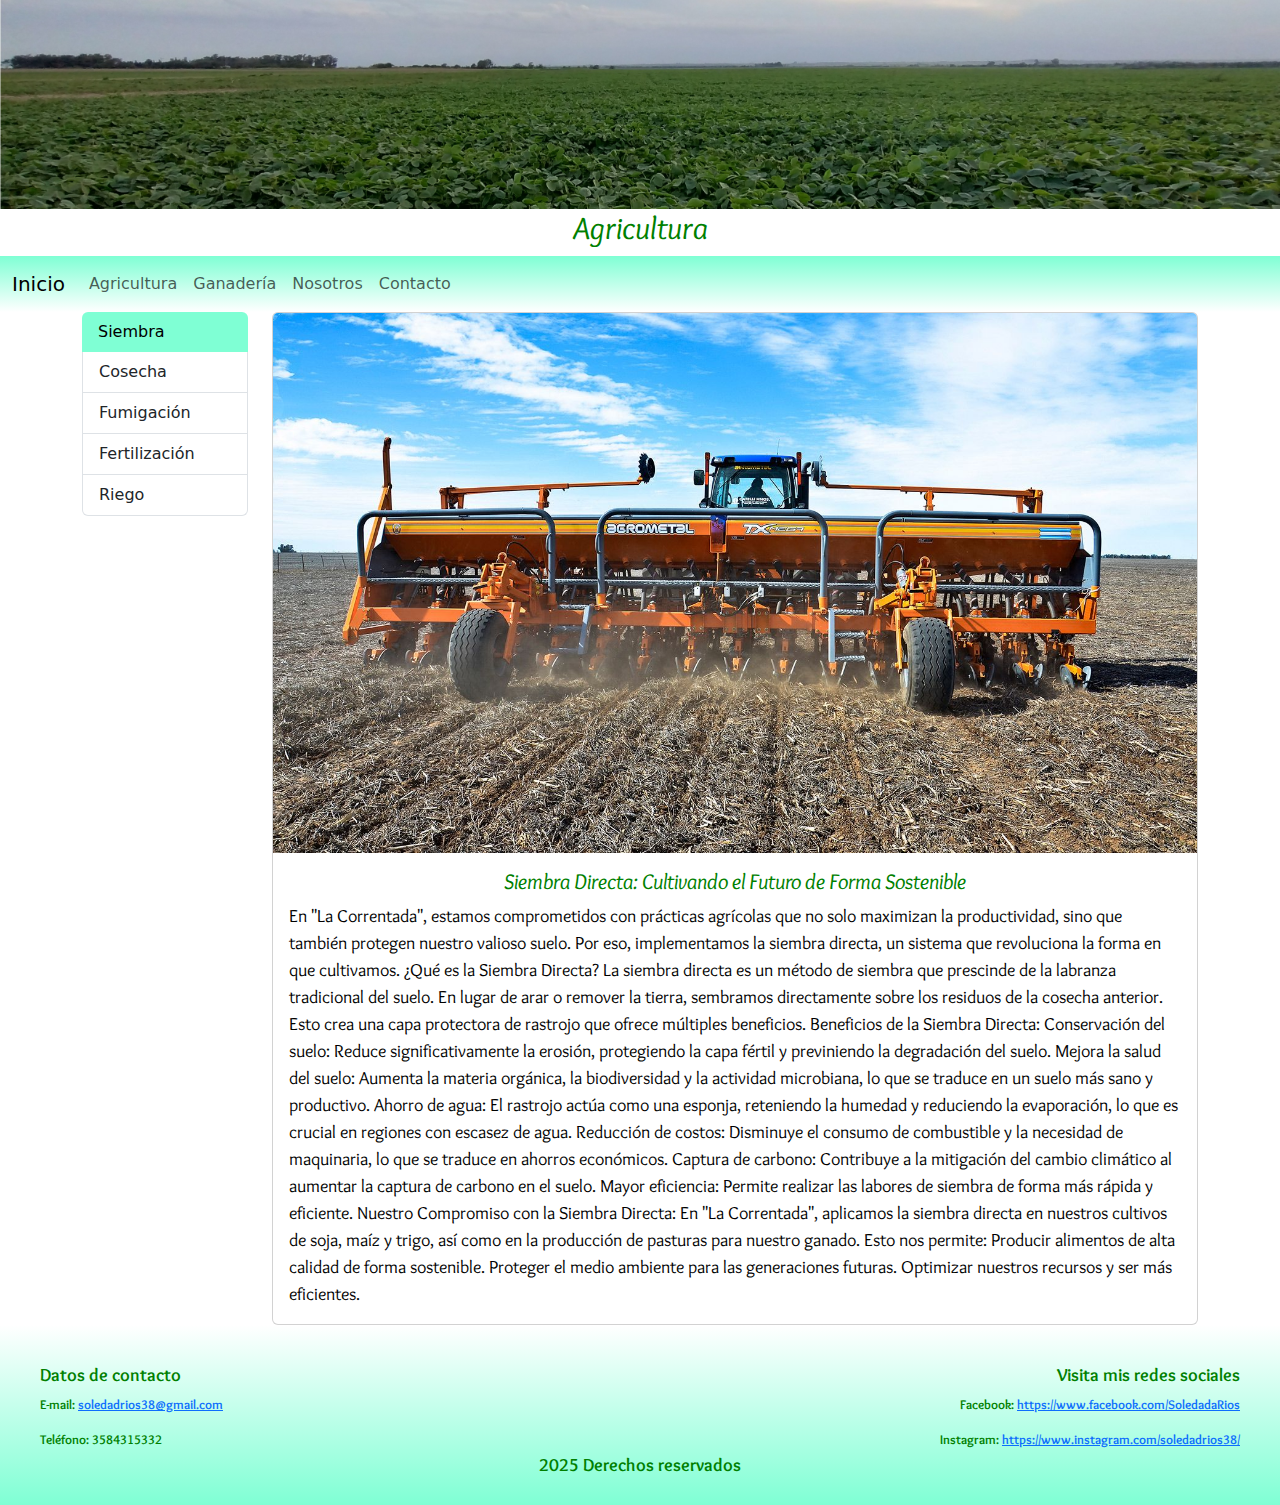
==== pages/agricultura.html @ 138edf27 "primer commit: agrego entregas 2 y 3 al proyecto para seguir trabajando sobre ellas" ====
<!DOCTYPE html>
<html lang="en">
<head>
    <meta charset="UTF-8">
    <meta name="viewport" content="width=device-width, initial-scale=1.0">
    <title>Agricultura</title>
    <link rel="stylesheet" href="../css/style.css">
    <link href="https://cdn.jsdelivr.net/npm/bootstrap@5.3.3/dist/css/bootstrap.min.css" rel="stylesheet" integrity="sha384-QWTKZyjpPEjISv5WaRU9OFeRpok6YctnYmDr5pNlyT2bRjXh0JMhjY6hW+ALEwIH" crossorigin="anonymous">
    <script src="https://cdn.jsdelivr.net/npm/bootstrap@5.3.3/dist/js/bootstrap.bundle.min.js" integrity="sha384-YvpcrYf0tY3lHB60NNkmXc5s9fDVZLESaAA55NDzOxhy9GkcIdslK1eN7N6jIeHz" crossorigin="anonymous"></script>

    <link rel="preconnect" href="https://fonts.googleapis.com">
    <link rel="preconnect" href="https://fonts.gstatic.com" crossorigin>
    <link href="https://fonts.googleapis.com/css2?family=Overlock:ital,wght@0,400;0,700;0,900;1,400;1,700;1,900&display=swap" rel="stylesheet">
    
</head>
<body>
    <header>
        <img src="../img/banner.jpg" class="img-fluid" alt="...">
        <h1>Agricultura</h1>
        
        <nav class="navbar navbar-expand-lg X' menu__principal">
          <div class="container-fluid">
            <a class="navbar-brand" href="../index.html">Inicio</a>
            <button class="navbar-toggler" type="button" data-bs-toggle="collapse" data-bs-target="#navbarNav" aria-controls="navbarNav" aria-expanded="false" aria-label="Toggle navigation">
              <span class="navbar-toggler-icon"></span>
            </button>
            <div class="collapse navbar-collapse" id="navbarNav">
              <ul class="navbar-nav">
                <li class="nav-item">
                  <a class="nav-link" href="#">Agricultura</a>
                </li>
                <li class="nav-item">
                  <a class="nav-link" href="../pages/ganaderia.html">Ganadería</a>
                </li>
                <li class="nav-item">
                  <a class="nav-link" href="../pages/nosotros.html">Nosotros</a>
                </li>
                <li class="nav-item">
                  <a class="nav-link" href="../pages/contacto.html">Contacto</a>
                </li>
                
              </ul>
            </div>
          </div>
        </nav>
    </header>

    <main>

        <div class="container">
          <div class="row">
            <div class="col-md-4 col-lg-2">
              <div class="list-group" id="list-tab" role="tablist" >

                <a class="list-group-item list-group-item-action active" id="list-siembra-list" data-bs-toggle="list" href="#list-siembra" role="tab" aria-controls="list-siembra">Siembra</a>

                <a class="list-group-item list-group-item-action" id="list-cosecha-list" data-bs-toggle="list" href="#list-cosecha" role="tab" aria-controls="list-cosecha">Cosecha</a>

                <a class="list-group-item list-group-item-action" id="list-fumigacion-list" data-bs-toggle="list" href="#list-fumigacion" role="tab" aria-controls="list-fumigacion">Fumigación</a>

                <a class="list-group-item list-group-item-action" id="list-fertilizacion-list" data-bs-toggle="list" href="#list-fertilizacion" role="tab" aria-controls="list-fertilizacion">Fertilización</a>

                <a class="list-group-item list-group-item-action" id="list-riego-list" data-bs-toggle="list" href="#list-riego" role="tab" aria-controls="list-riego">Riego</a>
              
            </div>
            </div>

            <div class="col-md-8 col-lg-10">
              <div class="tab-content" id="nav-tabContent">

                <div class="tab-pane fade show active" id="list-siembra" role="tabpanel" aria-labelledby="list-siembra-list">

                  <div class="card">
                    <div class="zoom">
                        <img src="../img/siembra.jpg" class="card-img-top imagen" alt="sembradora">
                    </div>

                    <div class="card-body">
                      
                     
                     
                      <h5 class="card-title">Siembra Directa: Cultivando el Futuro de Forma Sostenible</h5>
                      <p class="card-text">

                        En "La Correntada", estamos comprometidos con prácticas agrícolas que no solo maximizan la productividad, sino que también protegen nuestro valioso suelo. Por eso, implementamos la siembra directa, un sistema que revoluciona la forma en que cultivamos.
                        
                        ¿Qué es la Siembra Directa?
                        
                        La siembra directa es un método de siembra que prescinde de la labranza tradicional del suelo. En lugar de arar o remover la tierra, sembramos directamente sobre los residuos de la cosecha anterior. Esto crea una capa protectora de rastrojo que ofrece múltiples beneficios.
                        
                        Beneficios de la Siembra Directa:
                        
                        Conservación del suelo: Reduce significativamente la erosión, protegiendo la capa fértil y previniendo la degradación del suelo.
                        Mejora la salud del suelo: Aumenta la materia orgánica, la biodiversidad y la actividad microbiana, lo que se traduce en un suelo más sano y productivo.
                        Ahorro de agua: El rastrojo actúa como una esponja, reteniendo la humedad y reduciendo la evaporación, lo que es crucial en regiones con escasez de agua.
                        Reducción de costos: Disminuye el consumo de combustible y la necesidad de maquinaria, lo que se traduce en ahorros económicos.
                        Captura de carbono: Contribuye a la mitigación del cambio climático al aumentar la captura de carbono en el suelo.
                        Mayor eficiencia: Permite realizar las labores de siembra de forma más rápida y eficiente.
                        Nuestro Compromiso con la Siembra Directa:
                        
                        En "La Correntada", aplicamos la siembra directa en nuestros cultivos de soja, maíz y trigo, así como en la producción de pasturas para nuestro ganado. Esto nos permite:
                        
                        Producir alimentos de alta calidad de forma sostenible.
                        Proteger el medio ambiente para las generaciones futuras.
                        Optimizar nuestros recursos y ser más eficientes.</p>
                    </div>
                  </div>
                </div>

                <div class="tab-pane fade" id="list-cosecha" role="tabpanel" aria-labelledby="list-cosecha-list">
                  <div class="card">

                    <div class="zoom">
                      <img src="../img/cosecha.webp" class="card-img-top imagen" alt="cosecha">
                    </div>

                    <div class="card-body">
                      <h5 class="card-title">Cosecha Eficiente con la Tecnología John Deere</h5>
                      <p class="card-text">

                        En "La Correntada", la eficiencia y la productividad son nuestra prioridad. Por eso, confiamos en la maquinaria John Deere para llevar a cabo nuestras cosechas de soja, maíz y trigo. La tecnología de punta de John Deere nos permite maximizar el rendimiento, minimizar las pérdidas y garantizar la calidad de nuestros granos.
                        
                        Ventajas de la Maquinaria John Deere:
                        
                        Precisión y Rendimiento:
                        Las cosechadoras John Deere están equipadas con sistemas de monitoreo y control avanzados que permiten ajustar la configuración de la máquina en tiempo real, optimizando el rendimiento y reduciendo las pérdidas.
                        La tecnología de rotor y los sistemas de trilla de alta eficiencia garantizan una separación precisa del grano, minimizando el daño y maximizando la calidad.
                        Tecnología de Vanguardia:
                        Los sistemas de agricultura de precisión de John Deere, como el AutoTrac y el HarvestSmart, permiten automatizar las operaciones de cosecha, reduciendo la fatiga del operador y mejorando la precisión.
                        La conectividad JDLink nos permite monitorear el rendimiento de nuestras máquinas en tiempo real, optimizar el mantenimiento y tomar decisiones informadas.
                        Confort y Seguridad:
                        Las cabinas de las cosechadoras John Deere están diseñadas para brindar el máximo confort al operador, reduciendo la fatiga y mejorando la productividad.
                        Los sistemas de seguridad avanzados, como las cámaras de visión trasera y los sensores de proximidad, garantizan la seguridad del operador y del entorno.
                        Eficiencia y productividad:
                        Las cosechadoras John Deere son muy potentes, lo que permite recolectar grandes extensiones de terreno en poco tiempo.
                        La tecnología de ajuste automático y el sistema de trilla avanzado reducen el desperdicio de grano, lo que se traduce en mayores ganancias.   
                        Nuestro Compromiso con la Calidad:
                        
                        En "La Correntada", utilizamos maquinaria John Deere de última generación para garantizar que nuestros granos lleguen a nuestros clientes con la máxima calidad. La combinación de nuestra experiencia y la tecnología de John Deere nos permite obtener cosechas abundantes y de alta calidad.
                        
                        ¡Descubre cómo la tecnología John Deere nos permite alcanzar la máxima eficiencia en nuestras cosechas!.</p>
                    </div>
                  </div>
                </div>

                <div class="tab-pane fade" id="list-fumigacion" role="tabpanel" aria-labelledby="list-fumigacion-list">
                  <div class="card">
                    <div class="zoom">
                      <img src="../img/fumigacion.webp" class="card-img-top imagen" alt="fumigacion">
                    </div>
                    <div class="card-body">
                      <h5 class="card-title">Pulverización Terrestre: Protección Precisa para Nuestras Cosechas</h5>
                      <p class="card-text">

                        En "La Correntada", entendemos la importancia de proteger nuestros cultivos de plagas y enfermedades para garantizar cosechas abundantes y de alta calidad. Por eso, utilizamos la pulverización terrestre, un método preciso y eficiente para aplicar fitosanitarios de manera controlada.
                        
                        ¿Qué es la Pulverización Terrestre?
                        
                        La pulverización terrestre consiste en la aplicación de fitosanitarios líquidos a través de pulverizadoras montadas en tractores o vehículos especializados. Este método permite una aplicación precisa y uniforme, minimizando el desperdicio y maximizando la eficacia de los productos utilizados.
                        
                        Ventajas de la Pulverización Terrestre:
                        
                        Precisión: Permite una aplicación localizada y controlada, dirigiendo los fitosanitarios exactamente donde se necesitan.
                        Eficiencia: Minimiza el desperdicio de productos y reduce el impacto ambiental.
                        Flexibilidad: Se adapta a diferentes tipos de cultivos y terrenos.
                        Control: Permite ajustar la dosis y el tamaño de las gotas según las necesidades específicas de cada cultivo.
                        Nuestras Prácticas de Pulverización Responsable:
                        
                        En "La Correntada", nos comprometemos con prácticas de pulverización responsables que protegen tanto nuestros cultivos como el medio ambiente:
                        
                        Tecnología de punta: Utilizamos pulverizadoras de última generación equipadas con sistemas de control y monitoreo precisos.
                        Buenas prácticas agrícolas: Seguimos estrictamente las recomendaciones de los fabricantes de fitosanitarios y las normativas vigentes.
                        Capacitación: Nuestro personal está altamente capacitado en el manejo seguro y eficiente de fitosanitarios.
                        Monitoreo: Realizamos un monitoreo constante de nuestras aplicaciones para garantizar su eficacia y minimizar el impacto ambiental.
                        Nuestro Compromiso con la Sostenibilidad:
                        
                        En "La Correntada", la sostenibilidad es una prioridad. Buscamos minimizar el uso de fitosanitarios y promover prácticas agrícolas que protejan la salud del suelo, el agua y la biodiversidad.
                        
                        ¡Descubre cómo nuestra pulverización terrestre garantiza cosechas sanas y abundantes!</p>
                    </div>
                  </div>
                </div>

                <div class="tab-pane fade" id="list-fertilizacion" role="tabpanel" aria-labelledby="list-fertilizacion-list">
                  <div class="card">

                    <div class="zoom">
                      <img src="../img/fertilizar.jpg" class="card-img-top imagen" alt="fertlizador">
                    </div>

                    <div class="card-body">
                      <h5 class="card-title">Fertilización Óptima: Nutriendo Nuestras Cosechas para Máximo Rendimiento</h5>
                      <p class="card-text">

                        En "La Correntada", sabemos que la nutrición adecuada es clave para obtener cosechas abundantes y de alta calidad. Por eso, implementamos diversas estrategias de fertilización, adaptadas a las necesidades específicas de nuestros cultivos de soja, maíz y trigo, así como a nuestras pasturas para ganado.
                        
                        Métodos de Fertilización que Utilizamos:
                        
                        Fertilización Foliar:
                        Consiste en la aplicación de nutrientes directamente sobre las hojas de las plantas, permitiendo una absorción rápida y eficiente.
                        Es ideal para corregir deficiencias nutricionales específicas o para complementar la fertilización edáfica en momentos críticos del desarrollo del cultivo.
                        Permite una gran precisión en la aplicación de los nutrientes, minimizando el desperdicio.
                        Fertirrigación:
                        Es la aplicación de fertilizantes disueltos en el agua de riego, lo que permite una distribución uniforme de los nutrientes en todo el campo.
                        Es un método muy eficiente, ya que los nutrientes llegan directamente a las raíces de las plantas, donde son absorbidos con mayor facilidad.
                        Permite ajustar la dosis de fertilizantes según las necesidades del cultivo en cada etapa de su desarrollo.
                        Fertilización por Dispersión en el Suelo:
                        Consiste en la aplicación de fertilizantes granulados o líquidos directamente sobre la superficie del suelo.
                        Es un método tradicional y muy utilizado, especialmente para la aplicación de fertilizantes de base antes de la siembra.
                        Permite incorporar grandes cantidades de nutrientes al suelo de forma rápida y eficiente.
                        Nuestro Compromiso con la Nutrición Equilibrada:
                        
                        En "La Correntada", nos aseguramos de que nuestros cultivos reciban los nutrientes necesarios en las cantidades adecuadas y en el momento oportuno. Para ello:
                        
                        Realizamos análisis de suelo periódicos para determinar las necesidades nutricionales de cada cultivo.
                        Utilizamos fertilizantes de alta calidad, seleccionados cuidadosamente para garantizar su eficacia y minimizar el impacto ambiental.
                        Aplicamos las mejores prácticas agrícolas para maximizar la eficiencia de la fertilización y reducir las pérdidas de nutrientes.
                        Realizamos un monitoreo constante del estado nutricional de nuestros cultivos, para garantizar que estos, se encuentren en óptimas condiciones.
                        Beneficios de una Fertilización Óptima:
                        
                        Mayor rendimiento de los cultivos.
                        Mejora de la calidad de los granos y las pasturas.
                        Mayor resistencia de las plantas a plagas y enfermedades.
                        Uso eficiente de los recursos y menor impacto ambiental.
                        ¡Descubre cómo nuestra fertilización óptima nos permite obtener cosechas abundantes y de alta calidad!.</p>
                    </div>
                  </div>
                </div>

                <div class="tab-pane fade" id="list-riego" role="tabpanel" aria-labelledby="list-riego-list">
                  <div class="card">

                    <div class="zoom">
                      <img src="../img/riego.jpeg" class="card-img-top imagen" alt="riego">
                    </div>

                    <div class="card-body">
                      <h5 class="card-title">Riego Subterráneo: Eficiencia y Sostenibilidad Bajo la Superficie</h5>
                      <p class="card-text">

                        En "La Correntada", buscamos constantemente innovar y adoptar tecnologías que optimicen el uso del agua y maximicen la productividad. El riego subterráneo es una de esas soluciones, ofreciendo una alternativa eficiente y sostenible para la nutrición hídrica de nuestros cultivos.
                        
                        ¿Qué es el Riego Subterráneo?
                        
                        El riego subterráneo consiste en la aplicación de agua directamente en la zona radicular de las plantas, a través de tuberías enterradas a una profundidad determinada. Esto permite una distribución precisa del agua, minimizando las pérdidas por evaporación y escorrentía.
                        
                        Ventajas del Riego Subterráneo:
                        
                        Máxima eficiencia en el uso del agua: Reduce significativamente las pérdidas por evaporación, ya que el agua se aplica directamente en la zona radicular.
                        Menor incidencia de enfermedades: Al mantener la superficie del suelo seca, se reduce la proliferación de hongos y otras enfermedades que prosperan en ambientes húmedos.
                        Mayor precisión en la aplicación de nutrientes: Permite la fertirrigación de manera más eficiente, aplicando los nutrientes directamente a las raíces de las plantas.
                        Menor crecimiento de malezas: Al mantener la superficie del suelo seca, se reduce la germinación de malezas.
                        Adaptabilidad a diferentes cultivos y terrenos: Se puede implementar en una amplia variedad de cultivos y terrenos, incluyendo aquellos con pendientes o irregularidades.
                        Mayor vida útil del sistema: Al estar enterradas, las tuberías están protegidas de los daños causados por la maquinaria agrícola y las condiciones climáticas.
                        Nuestras Prácticas de Riego Subterráneo Responsable:
                        
                        En "La Correntada", nos comprometemos con prácticas de riego subterráneo responsables que protegen nuestros recursos hídricos y garantizan la sostenibilidad de nuestras operaciones:
                        
                        Diseño personalizado: Diseñamos sistemas de riego subterráneo adaptados a las necesidades específicas de cada cultivo y terreno.
                        Tecnología de punta: Utilizamos tuberías y emisores de alta calidad, equipados con sistemas de control y monitoreo que optimizan el uso del agua.
                        Mantenimiento preventivo: Realizamos un mantenimiento preventivo regular de nuestros sistemas de riego para garantizar su eficiencia y prevenir fugas o desperdicios.
                        Monitoreo constante: Realizamos un monitoreo constante de la humedad del suelo y las necesidades de los cultivos para ajustar el riego según sea necesario.
                        Nuestro Compromiso con la Sostenibilidad:
                        
                        En "La Correntada", la sostenibilidad es una prioridad. Buscamos minimizar el consumo de agua y promover prácticas agrícolas que protejan nuestros recursos naturales.
                        
                        ¡Descubre cómo nuestro riego subterráneo garantiza cosechas abundantes y de alta calidad, conservando nuestros recursos hídricos!</p>
                    </div>
                  </div>
                </div>

              </div>
            </div>
          </div>
        </div>

    </main>

    <footer>
      <div class="contenedor">
        <div class="contacto">
          <h4>Datos de contacto</h4>
          <p >E-mail: <a href="mailto:soledadrios38@gmail.com">soledadrios38@gmail.com</a></p>
          <p>Teléfono: 3584315332</p>
        </div>

        <div class="redes">
          <h4>Visita mis redes sociales</h4>
          <p>Facebook: <a href="https://www.facebook.com/SoledadaRios">https://www.facebook.com/SoledadaRios</a></p>
          <p>Instagram: <a href="https://www.instagram.com/soledadrios38/">https://www.instagram.com/soledadrios38/</a></p>
        </div>

        <div class="derecho">
            <h5>2025 Derechos reservados</h5>
        </div>
      </div>
      </footer>
  
  
</body>
</html>
---- css/style.css ----
/*@use './styles/_variables';
@use './styles/_font';*/
footer {
  padding: 20px;
  background-image: linear-gradient(to top, aquamarine, white);
}
footer .contacto p {
  font-family: "Overlock", serif;
  font-weight: 700;
  font-style: normal;
  color: green;
  text-align: left;
  font-size: small;
}
footer .contacto h4 {
  font-family: "Overlock", serif;
  font-weight: 700;
  font-style: normal;
  color: green;
  text-align: left;
  font-size: large;
}
footer .redes p {
  font-family: "Overlock", serif;
  font-weight: 700;
  font-style: normal;
  color: green;
  text-align: rigth;
  font-size: small;
}
footer .redes h4 {
  font-family: "Overlock", serif;
  font-weight: 700;
  font-style: normal;
  color: green;
  text-align: rigth;
  font-size: large;
}
footer h5 {
  font-family: "Overlock", serif;
  font-weight: 700;
  font-style: normal;
  color: green;
  text-align: center;
  font-size: large;
}
@media (min-width: 750px) {
  footer .contenedor {
    display: grid;
    grid-template-columns: 1fr 1fr;
    grid-template-rows: 100px auto;
    grid-template-areas: "contacto redes" "derecho derecho";
    column-gap: 20px;
    row-gap: 10px;
  }
  footer .contacto {
    grid-area: contacto;
    text-align: left;
    margin: 20px;
  }
  footer .redes {
    grid-area: redes;
    text-align: right;
    margin: 20px;
  }
  footer .derecho {
    grid-area: derecho;
    text-align: center;
  }
}

header h1 {
  font-family: "Overlock", serif;
  font-weight: 1200;
  font-style: italic;
  color: green;
  text-align: center;
  font-size: xx-large;
}
header .menu__principal {
  background-image: linear-gradient(to bottom, aquamarine, white);
}

main .p__principal {
  font-family: "Overlock", serif;
  font-weight: 1200;
  font-style: italic;
  color: green;
  text-align: left;
  font-size: 20px;
  padding: 20px;
}
@media (min-width: 1200px) {
  main .p__principal {
    font-family: "Overlock", serif;
    font-weight: 1200;
    font-style: italic;
    color: green;
    text-align: left;
    font-size: 22px;
    padding: 20px;
  }
}
@media (min-width: 1400px) {
  main .p__principal {
    font-family: "Overlock", serif;
    font-weight: 1200;
    font-style: italic;
    color: green;
    text-align: left;
    font-size: 24px;
    padding: 20px;
  }
}
main .zoom {
  overflow: hidden;
}
main .zoom .imagen {
  transition: 0.35;
}
main .zoom .imagen:hover {
  transform: scale(2);
}
main .list-group .active {
  background-color: aquamarine;
  color: black;
  border: green;
}
main .card-title {
  font-family: "Overlock", serif;
  font-weight: 1200;
  font-style: italic;
  color: green;
  text-align: center;
  font-size: 22px;
}
main .card-text {
  font-family: "Overlock", serif;
  font-weight: 1200;
  font-style: normal;
  color: black;
  text-align: left;
  font-size: 18px;
}
main h3 {
  font-family: "Overlock", serif;
  font-weight: 1400;
  font-style: italic;
  color: green;
  text-align: center;
  font-size: 24px;
  padding: 20px;
}
main p {
  font-family: "Overlock", serif;
  font-weight: 1200;
  font-style: italic;
  color: black;
  text-align: left;
  font-size: 18px;
}

.container-anima {
  padding: 30px;
  align-items: center;
}
.container-anima #hermanos {
  position: absolute;
  transition: 0.5s;
}

#hermanos:hover {
  opacity: 0;
}

/*
header{
    h1{
        @include font.font-format(variables.$fonts-primary, 1200, italic, variables.$primary-color, center, xx-large);
     }
    .menu__principal{
        background-image: linear-gradient(to bottom, variables.$secondary-color, white);
    }


}

main{

    .p__principal{
        @include font.font-format(variables.$fonts-primary, 1200, italic, variables.$primary-color, left,20px);
        padding: 20px;
        @media (min-width: 1200px){

            @include font.font-format(variables.$fonts-primary, 1200, italic, variables.$primary-color, left,22px);
            padding: 20px;

            }
            @media (min-width: 1400px){

                @include font.font-format(variables.$fonts-primary, 1200, italic, variables.$primary-color, left,24px);
                padding: 20px;

                }
        }


    .zoom{
        overflow:hidden;
        .imagen{
            transition:0.35;
        }
        .imagen:hover{
            transform:scale(2);
        }
    }

.list-group {
    .active{
    background-color: variables.$secondary-color;
    color: black;
    border:variables.$primary-color;
}
}
.card-title{
    @include font.font-format(variables.$fonts-primary, 1200, italic, variables.$primary-color, center,22px);

}
.card-text{
    @include font.font-format(variables.$fonts-primary, 1200, normal, black, left,18px);
}

h3{
    @include font.font-format(variables.$fonts-primary, 1400, italic, variables.$primary-color, center,24px);
    padding: 20px;
}

p{ @include font.font-format(variables.$fonts-primary, 1200, italic, black, left,18px);}
}



.container-anima{ 
    padding:30px;
    align-items: center;
    #hermanos {
    position: absolute;
    transition: 0.5s;
}
}
 #hermanos:hover{
    opacity:0;
 }



footer{
    padding: 20px;
   .contacto {
        p{
            @include font.font-format(variables.$fonts-primary, 700, normal, variables.$primary-color, left,small);
        }
        h4{
            @include font.font-format(variables.$fonts-primary, 700, normal, variables.$primary-color, left,large);
        }
    }

    .redes {
        p{
            @include font.font-format(variables.$fonts-primary, 700, normal, variables.$primary-color, rigth,small);
        }
        h4{
            @include font.font-format(variables.$fonts-primary, 700, normal, variables.$primary-color, rigth,large);
        }

    }

   h5{
     @include font.font-format(variables.$fonts-primary, 700, normal, variables.$primary-color, center,large);
    }


    background-image: linear-gradient(to top, variables.$secondary-color, white);

    @media (min-width: 750px){
        .contenedor{

            display: grid;
            grid-template-columns: 1fr 1fr;
            grid-template-rows: 100px auto;
            grid-template-areas:
                "contacto redes"
                "derecho derecho";
            column-gap: 20px;
            row-gap: 10px;
        }

        .contacto {
            grid-area: contacto;
           text-align: left;
            margin: 20px

        }

        .redes {
            grid-area: redes;
            text-align: right;
            margin:20px;
        }

        .derecho {
            grid-area: derecho;
            text-align: center;
        }

        }
}

*/

/*# sourceMappingURL=style.css.map */
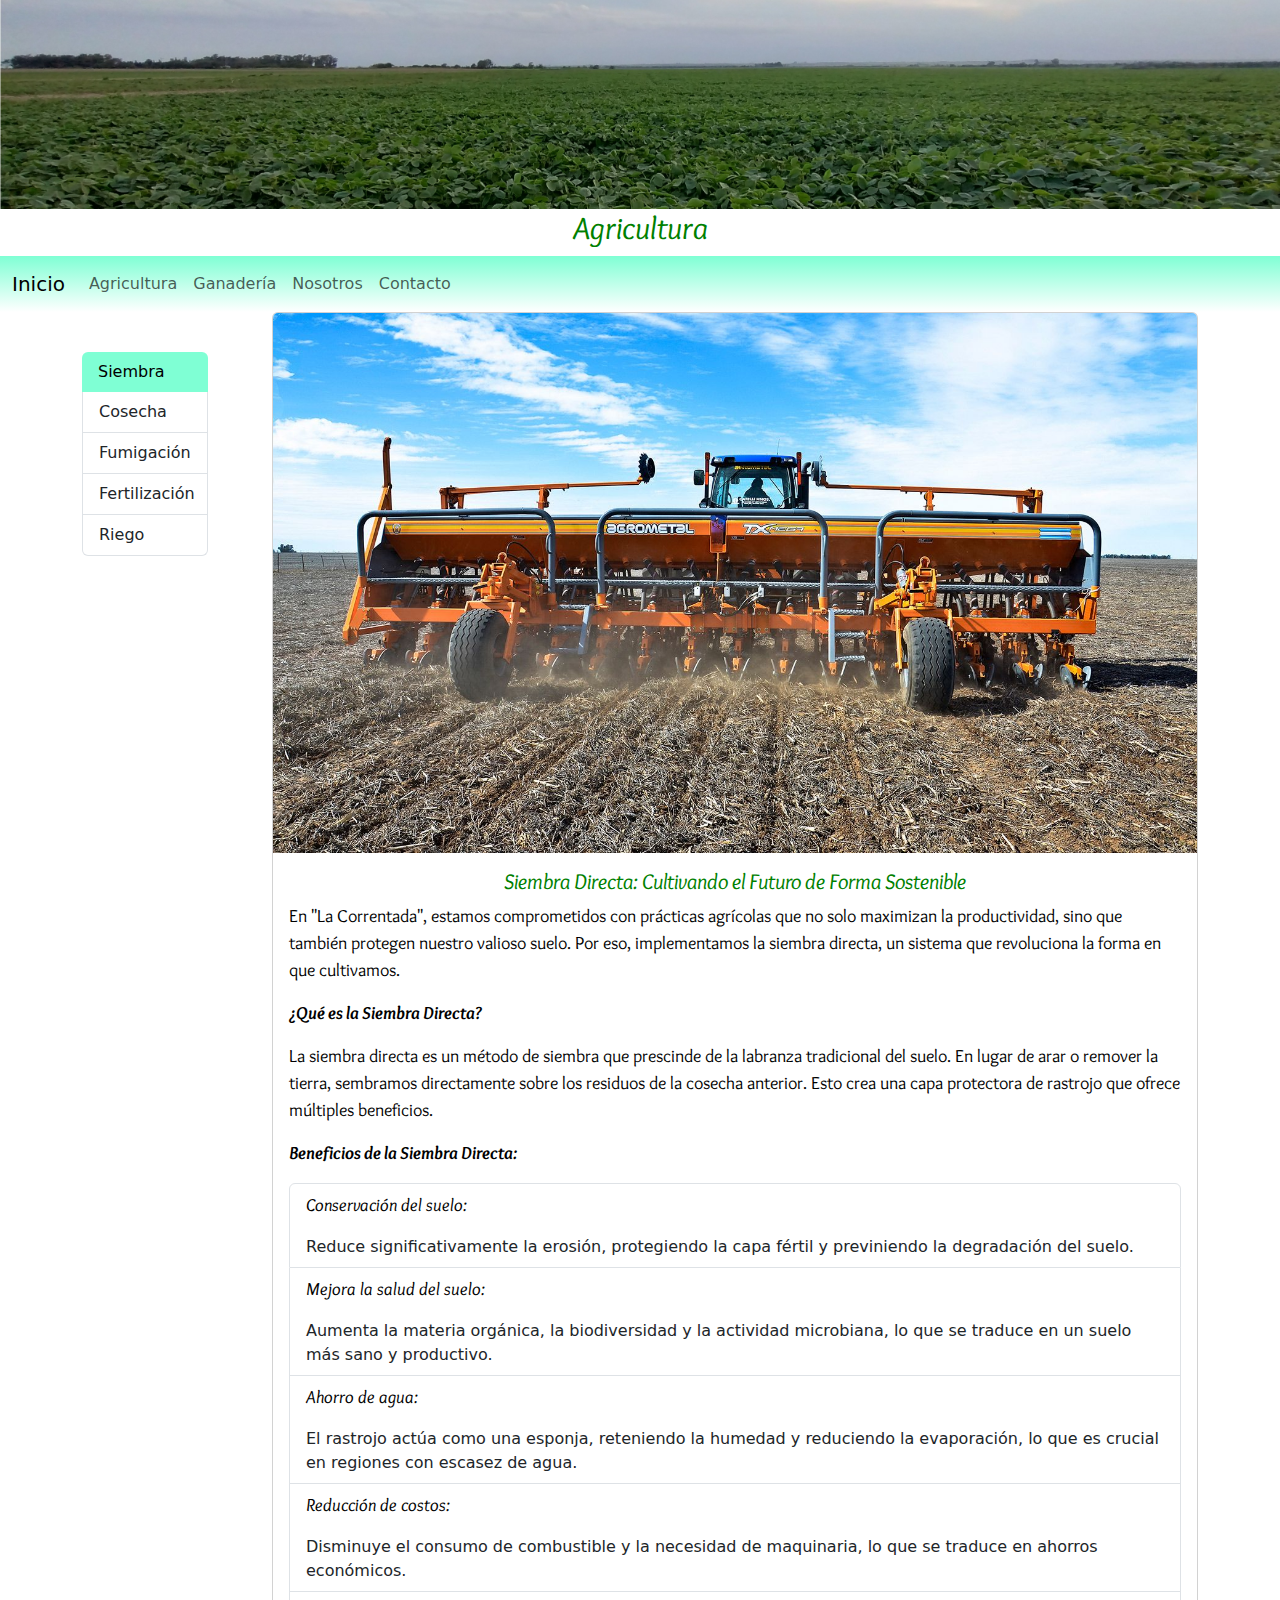
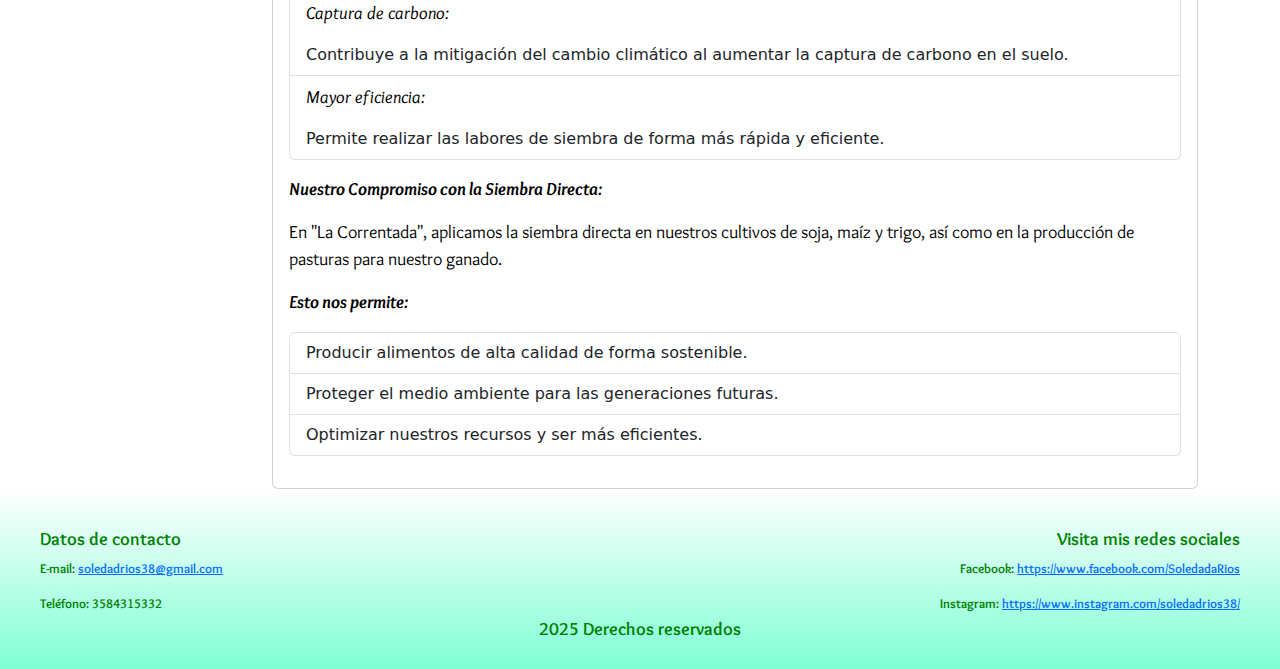
==== commit 3a3bd1bd: "segundo commit: se dieron formatos a los textos de la seccion de agricultura y se acomodo la lista" ====
--- a/pages/agricultura.html
+++ b/pages/agricultura.html
@@ -49,8 +49,8 @@
 
         <div class="container">
           <div class="row">
-            <div class="col-md-4 col-lg-2">
-              <div class="list-group" id="list-tab" role="tablist" >
+            <div class="col-md-4  col-xl-2">
+              <div class="list-group lista" id="list-tab" role="tablist" >
 
                 <a class="list-group-item list-group-item-action active" id="list-siembra-list" data-bs-toggle="list" href="#list-siembra" role="tab" aria-controls="list-siembra">Siembra</a>
 
@@ -65,7 +65,7 @@
             </div>
             </div>
 
-            <div class="col-md-8 col-lg-10">
+            <div class="col-md-8 col-xl-10 contenido">
               <div class="tab-content" id="nav-tabContent">
 
                 <div class="tab-pane fade show active" id="list-siembra" role="tabpanel" aria-labelledby="list-siembra-list">
@@ -82,27 +82,42 @@
                       <h5 class="card-title">Siembra Directa: Cultivando el Futuro de Forma Sostenible</h5>
                       <p class="card-text">
 
-                        En "La Correntada", estamos comprometidos con prácticas agrícolas que no solo maximizan la productividad, sino que también protegen nuestro valioso suelo. Por eso, implementamos la siembra directa, un sistema que revoluciona la forma en que cultivamos.
-                        
-                        ¿Qué es la Siembra Directa?
-                        
-                        La siembra directa es un método de siembra que prescinde de la labranza tradicional del suelo. En lugar de arar o remover la tierra, sembramos directamente sobre los residuos de la cosecha anterior. Esto crea una capa protectora de rastrojo que ofrece múltiples beneficios.
-                        
-                        Beneficios de la Siembra Directa:
-                        
-                        Conservación del suelo: Reduce significativamente la erosión, protegiendo la capa fértil y previniendo la degradación del suelo.
-                        Mejora la salud del suelo: Aumenta la materia orgánica, la biodiversidad y la actividad microbiana, lo que se traduce en un suelo más sano y productivo.
-                        Ahorro de agua: El rastrojo actúa como una esponja, reteniendo la humedad y reduciendo la evaporación, lo que es crucial en regiones con escasez de agua.
-                        Reducción de costos: Disminuye el consumo de combustible y la necesidad de maquinaria, lo que se traduce en ahorros económicos.
-                        Captura de carbono: Contribuye a la mitigación del cambio climático al aumentar la captura de carbono en el suelo.
-                        Mayor eficiencia: Permite realizar las labores de siembra de forma más rápida y eficiente.
-                        Nuestro Compromiso con la Siembra Directa:
-                        
-                        En "La Correntada", aplicamos la siembra directa en nuestros cultivos de soja, maíz y trigo, así como en la producción de pasturas para nuestro ganado. Esto nos permite:
-                        
-                        Producir alimentos de alta calidad de forma sostenible.
-                        Proteger el medio ambiente para las generaciones futuras.
-                        Optimizar nuestros recursos y ser más eficientes.</p>
+                        En "La Correntada", estamos comprometidos con prácticas agrícolas que no solo maximizan la productividad, sino que también protegen nuestro valioso suelo. Por eso, implementamos la siembra directa, un sistema que revoluciona la forma en que cultivamos.</p>
+                      <p class="fw-bold">  
+                        ¿Qué es la Siembra Directa?</p>
+
+                        <p class="card-text">La siembra directa es un método de siembra que prescinde de la labranza tradicional del suelo. En lugar de arar o remover la tierra, sembramos directamente sobre los residuos de la cosecha anterior. Esto crea una capa protectora de rastrojo que ofrece múltiples beneficios.</p>
+                        
+                        <p class="fw-bold">Beneficios de la Siembra Directa:</p>
+                        
+                        <p class="card-text">
+                          <ul class="list-group">
+                            <li class="list-group-item"><p class="fst-italic">Conservación del suelo:</p> Reduce significativamente la erosión, protegiendo la capa fértil y previniendo la degradación del suelo.</li>
+                            <li class="list-group-item"><p class="fst-italic"> Mejora la salud del suelo:</p> Aumenta la materia orgánica, la biodiversidad y la actividad microbiana, lo que se traduce en un suelo más sano y productivo.</li>
+                            <li class="list-group-item"><p class="fst-italic">Ahorro de agua:</p>El rastrojo actúa como una esponja, reteniendo la humedad y reduciendo la evaporación, lo que es crucial en regiones con escasez de agua.</li>
+                            <li class="list-group-item"><p class="fst-italic">Reducción de costos:</p> Disminuye el consumo de combustible y la necesidad de maquinaria, lo que se traduce en ahorros económicos.</li>
+                            <li class="list-group-item"><p class="fst-italic">Captura de carbono:</p> Contribuye a la mitigación del cambio climático al aumentar la captura de carbono en el suelo.</li>
+                            <li class="list-group-item"><p class="fst-italic">Mayor eficiencia:</p>  Permite realizar las labores de siembra de forma más rápida y eficiente.</li>
+                          </ul>
+                        </p>
+
+                        <p class="fw-bold">
+                          Nuestro Compromiso con la Siembra Directa:
+                        </p>
+
+                        <p class="card-text">En "La Correntada", aplicamos la siembra directa en nuestros cultivos de soja, maíz y trigo, así como en la producción de pasturas para nuestro ganado.</p>
+                          
+                        <p class="fw-bold">
+                          Esto nos permite:
+                        </p>
+                        
+                        <p class="card-text">
+                          <ul class="list-group">
+                            <li class="list-group-item">Producir alimentos de alta calidad de forma sostenible.</li>
+                            <li class="list-group-item">Proteger el medio ambiente para las generaciones futuras.</li>
+                            <li class="list-group-item">Optimizar nuestros recursos y ser más eficientes.</li>
+                          </ul>
+                        </p>
                     </div>
                   </div>
                 </div>
@@ -119,26 +134,47 @@
                       <p class="card-text">
 
                         En "La Correntada", la eficiencia y la productividad son nuestra prioridad. Por eso, confiamos en la maquinaria John Deere para llevar a cabo nuestras cosechas de soja, maíz y trigo. La tecnología de punta de John Deere nos permite maximizar el rendimiento, minimizar las pérdidas y garantizar la calidad de nuestros granos.
-                        
-                        Ventajas de la Maquinaria John Deere:
-                        
-                        Precisión y Rendimiento:
-                        Las cosechadoras John Deere están equipadas con sistemas de monitoreo y control avanzados que permiten ajustar la configuración de la máquina en tiempo real, optimizando el rendimiento y reduciendo las pérdidas.
-                        La tecnología de rotor y los sistemas de trilla de alta eficiencia garantizan una separación precisa del grano, minimizando el daño y maximizando la calidad.
-                        Tecnología de Vanguardia:
-                        Los sistemas de agricultura de precisión de John Deere, como el AutoTrac y el HarvestSmart, permiten automatizar las operaciones de cosecha, reduciendo la fatiga del operador y mejorando la precisión.
-                        La conectividad JDLink nos permite monitorear el rendimiento de nuestras máquinas en tiempo real, optimizar el mantenimiento y tomar decisiones informadas.
-                        Confort y Seguridad:
-                        Las cabinas de las cosechadoras John Deere están diseñadas para brindar el máximo confort al operador, reduciendo la fatiga y mejorando la productividad.
-                        Los sistemas de seguridad avanzados, como las cámaras de visión trasera y los sensores de proximidad, garantizan la seguridad del operador y del entorno.
-                        Eficiencia y productividad:
-                        Las cosechadoras John Deere son muy potentes, lo que permite recolectar grandes extensiones de terreno en poco tiempo.
-                        La tecnología de ajuste automático y el sistema de trilla avanzado reducen el desperdicio de grano, lo que se traduce en mayores ganancias.   
-                        Nuestro Compromiso con la Calidad:
-                        
-                        En "La Correntada", utilizamos maquinaria John Deere de última generación para garantizar que nuestros granos lleguen a nuestros clientes con la máxima calidad. La combinación de nuestra experiencia y la tecnología de John Deere nos permite obtener cosechas abundantes y de alta calidad.
-                        
-                        ¡Descubre cómo la tecnología John Deere nos permite alcanzar la máxima eficiencia en nuestras cosechas!.</p>
+                      </p>
+
+                      <p class="fw-bold"> Ventajas de la Maquinaria John Deere:</p>
+
+                        <ul class="list-group">
+                          <li class="list-group-item"><p class="fw-bold">Precisión y Rendimiento:</p>
+
+                            <p class="card-text"> Las cosechadoras John Deere están equipadas con sistemas de monitoreo y control avanzados que permiten ajustar la configuración de la máquina en tiempo real, optimizando el rendimiento y reduciendo las pérdidas.
+                            La tecnología de rotor y los sistemas de trilla de alta eficiencia garantizan una separación precisa del grano, minimizando el daño y maximizando la calidad.
+                            </p>
+                          </li>
+
+                          <li class="list-group-item"><p class="fw-bold">Tecnología de Vanguardia:</p>
+
+                              <p class="card-text">Los sistemas de agricultura de precisión de John Deere, como el AutoTrac y el HarvestSmart, permiten automatizar las operaciones de cosecha, reduciendo la fatiga del operador y mejorando la precisión.
+                              La conectividad JDLink nos permite monitorear el rendimiento de nuestras máquinas en tiempo real, optimizar el mantenimiento y tomar decisiones informadas.
+                              </p>
+                          </li>
+
+                          <li class="list-group-item"><p class="fw-bold"> Confort y Seguridad:</p>
+
+                              <p class="card-text">Las cabinas de las cosechadoras John Deere están diseñadas para brindar el máximo confort al operador, reduciendo la fatiga y mejorando la productividad.
+                              Los sistemas de seguridad avanzados, como las cámaras de visión trasera y los sensores de proximidad, garantizan la seguridad del operador y del entorno.
+                              </p>  
+                          </li>
+                          
+                          <li class="list-group-item"><p class="fw-bold" >Eficiencia y productividad:</p>
+                              <p class="card-text">Las cosechadoras John Deere son muy potentes, lo que permite recolectar grandes extensiones de terreno en poco tiempo.
+                              La tecnología de ajuste automático y el sistema de trilla avanzado reducen el desperdicio de grano, lo que se traduce en mayores ganancias.   
+                              </p>
+                            </li>
+
+                          <li class="list-group-item"><p class="fw-bold"> Nuestro Compromiso con la Calidad:</p>
+                        
+                              <p class="card-text">En "La Correntada", utilizamos maquinaria John Deere de última generación para garantizar que nuestros granos lleguen a nuestros clientes con la máxima calidad. La combinación de nuestra experiencia y la tecnología de John Deere nos permite obtener cosechas abundantes y de alta calidad.
+                              </p>  
+                          </li>
+
+                        </ul>
+
+                        <p class="fw-bold">¡Descubre cómo la tecnología John Deere nos permite alcanzar la máxima eficiencia en nuestras cosechas!<a href="https://www.deere.com.ar/es/">Aquí</a></p>
                     </div>
                   </div>
                 </div>
@@ -152,31 +188,35 @@
                       <h5 class="card-title">Pulverización Terrestre: Protección Precisa para Nuestras Cosechas</h5>
                       <p class="card-text">
 
-                        En "La Correntada", entendemos la importancia de proteger nuestros cultivos de plagas y enfermedades para garantizar cosechas abundantes y de alta calidad. Por eso, utilizamos la pulverización terrestre, un método preciso y eficiente para aplicar fitosanitarios de manera controlada.
-                        
-                        ¿Qué es la Pulverización Terrestre?
-                        
-                        La pulverización terrestre consiste en la aplicación de fitosanitarios líquidos a través de pulverizadoras montadas en tractores o vehículos especializados. Este método permite una aplicación precisa y uniforme, minimizando el desperdicio y maximizando la eficacia de los productos utilizados.
-                        
-                        Ventajas de la Pulverización Terrestre:
-                        
-                        Precisión: Permite una aplicación localizada y controlada, dirigiendo los fitosanitarios exactamente donde se necesitan.
-                        Eficiencia: Minimiza el desperdicio de productos y reduce el impacto ambiental.
-                        Flexibilidad: Se adapta a diferentes tipos de cultivos y terrenos.
-                        Control: Permite ajustar la dosis y el tamaño de las gotas según las necesidades específicas de cada cultivo.
-                        Nuestras Prácticas de Pulverización Responsable:
-                        
-                        En "La Correntada", nos comprometemos con prácticas de pulverización responsables que protegen tanto nuestros cultivos como el medio ambiente:
-                        
-                        Tecnología de punta: Utilizamos pulverizadoras de última generación equipadas con sistemas de control y monitoreo precisos.
-                        Buenas prácticas agrícolas: Seguimos estrictamente las recomendaciones de los fabricantes de fitosanitarios y las normativas vigentes.
-                        Capacitación: Nuestro personal está altamente capacitado en el manejo seguro y eficiente de fitosanitarios.
-                        Monitoreo: Realizamos un monitoreo constante de nuestras aplicaciones para garantizar su eficacia y minimizar el impacto ambiental.
-                        Nuestro Compromiso con la Sostenibilidad:
-                        
-                        En "La Correntada", la sostenibilidad es una prioridad. Buscamos minimizar el uso de fitosanitarios y promover prácticas agrícolas que protejan la salud del suelo, el agua y la biodiversidad.
-                        
-                        ¡Descubre cómo nuestra pulverización terrestre garantiza cosechas sanas y abundantes!</p>
+                        En "La Correntada", entendemos la importancia de proteger nuestros cultivos de plagas y enfermedades para garantizar cosechas abundantes y de alta calidad. Por eso, utilizamos la pulverización terrestre, un método preciso y eficiente para aplicar fitosanitarios de manera controlada.</p>
+                        
+                        <p class="fw-bold">¿Qué es la Pulverización Terrestre?</p>
+                        
+                       <p class="card-text"> La pulverización terrestre consiste en la aplicación de fitosanitarios líquidos a través de pulverizadoras montadas en tractores o vehículos especializados. Este método permite una aplicación precisa y uniforme, minimizando el desperdicio y maximizando la eficacia de los productos utilizados.</p>
+                        
+                        <p class="fw-bold">Ventajas de la Pulverización Terrestre:</p>
+                        <ul class="list-group">
+                          <li class="list-group-item"> Precisión: Permite una aplicación localizada y controlada, dirigiendo los fitosanitarios exactamente donde se necesitan.</li>
+                          <li class="list-group-item">Eficiencia: Minimiza el desperdicio de productos y reduce el impacto ambiental.</li>
+                          <li class="list-group-item">Flexibilidad: Se adapta a diferentes tipos de cultivos y terrenos.</li>
+                          <li class="list-group-item">Control: Permite ajustar la dosis y el tamaño de las gotas según las necesidades específicas de cada cultivo.</li>
+                        </ul>
+
+                        <p class="fw-bold">Nuestras Prácticas de Pulverización Responsable:</p>
+                        
+                        <p class="card-text">En "La Correntada", nos comprometemos con prácticas de pulverización responsables que protegen tanto nuestros cultivos como el medio ambiente:</p>
+                        <ul class="list-group">
+                          <li class="list-group-item">Tecnología de punta: Utilizamos pulverizadoras de última generación equipadas con sistemas de control y monitoreo precisos.</li>
+                          <li class="list-group-item">Buenas prácticas agrícolas: Seguimos estrictamente las recomendaciones de los fabricantes de fitosanitarios y las normativas vigentes.</li>
+                          <li class="list-group-item">Capacitación: Nuestro personal está altamente capacitado en el manejo seguro y eficiente de fitosanitarios.</li>
+                          <li class="list-group-item">Monitoreo: Realizamos un monitoreo constante de nuestras aplicaciones para garantizar su eficacia y minimizar el impacto ambiental.</li>
+                        </ul>
+
+                       <p class="fw-bold"> Nuestro Compromiso con la Sostenibilidad:</p>
+                        
+                        <p class="card-list">En "La Correntada", la sostenibilidad es una prioridad. Buscamos minimizar el uso de fitosanitarios y promover prácticas agrícolas que protejan la salud del suelo, el agua y la biodiversidad.</p>
+                        
+                        <p class="fw-bold">¡Descubre cómo nuestra pulverización terrestre garantiza cosechas sanas y abundantes!</p>
                     </div>
                   </div>
                 </div>
@@ -192,37 +232,48 @@
                       <h5 class="card-title">Fertilización Óptima: Nutriendo Nuestras Cosechas para Máximo Rendimiento</h5>
                       <p class="card-text">
 
-                        En "La Correntada", sabemos que la nutrición adecuada es clave para obtener cosechas abundantes y de alta calidad. Por eso, implementamos diversas estrategias de fertilización, adaptadas a las necesidades específicas de nuestros cultivos de soja, maíz y trigo, así como a nuestras pasturas para ganado.
-                        
-                        Métodos de Fertilización que Utilizamos:
-                        
-                        Fertilización Foliar:
-                        Consiste en la aplicación de nutrientes directamente sobre las hojas de las plantas, permitiendo una absorción rápida y eficiente.
-                        Es ideal para corregir deficiencias nutricionales específicas o para complementar la fertilización edáfica en momentos críticos del desarrollo del cultivo.
-                        Permite una gran precisión en la aplicación de los nutrientes, minimizando el desperdicio.
-                        Fertirrigación:
-                        Es la aplicación de fertilizantes disueltos en el agua de riego, lo que permite una distribución uniforme de los nutrientes en todo el campo.
-                        Es un método muy eficiente, ya que los nutrientes llegan directamente a las raíces de las plantas, donde son absorbidos con mayor facilidad.
-                        Permite ajustar la dosis de fertilizantes según las necesidades del cultivo en cada etapa de su desarrollo.
-                        Fertilización por Dispersión en el Suelo:
-                        Consiste en la aplicación de fertilizantes granulados o líquidos directamente sobre la superficie del suelo.
-                        Es un método tradicional y muy utilizado, especialmente para la aplicación de fertilizantes de base antes de la siembra.
-                        Permite incorporar grandes cantidades de nutrientes al suelo de forma rápida y eficiente.
-                        Nuestro Compromiso con la Nutrición Equilibrada:
-                        
-                        En "La Correntada", nos aseguramos de que nuestros cultivos reciban los nutrientes necesarios en las cantidades adecuadas y en el momento oportuno. Para ello:
-                        
-                        Realizamos análisis de suelo periódicos para determinar las necesidades nutricionales de cada cultivo.
-                        Utilizamos fertilizantes de alta calidad, seleccionados cuidadosamente para garantizar su eficacia y minimizar el impacto ambiental.
-                        Aplicamos las mejores prácticas agrícolas para maximizar la eficiencia de la fertilización y reducir las pérdidas de nutrientes.
-                        Realizamos un monitoreo constante del estado nutricional de nuestros cultivos, para garantizar que estos, se encuentren en óptimas condiciones.
-                        Beneficios de una Fertilización Óptima:
-                        
-                        Mayor rendimiento de los cultivos.
-                        Mejora de la calidad de los granos y las pasturas.
-                        Mayor resistencia de las plantas a plagas y enfermedades.
-                        Uso eficiente de los recursos y menor impacto ambiental.
-                        ¡Descubre cómo nuestra fertilización óptima nos permite obtener cosechas abundantes y de alta calidad!.</p>
+                        En "La Correntada", sabemos que la nutrición adecuada es clave para obtener cosechas abundantes y de alta calidad. Por eso, implementamos diversas estrategias de fertilización, adaptadas a las necesidades específicas de nuestros cultivos de soja, maíz y trigo, así como a nuestras pasturas para ganado.</p>
+                        
+                       <p class="fw-bold">Métodos de Fertilización que Utilizamos:</p>
+                       <ul class="list-group">
+                        <li class="list-group-item"><p class="fw-bold"> Fertilización Foliar:</p>
+                          <p class="card-text">Consiste en la aplicación de nutrientes directamente sobre las hojas de las plantas, permitiendo una absorción rápida y eficiente.
+                            Es ideal para corregir deficiencias nutricionales específicas o para complementar la fertilización edáfica en momentos críticos del desarrollo del cultivo.
+                            Permite una gran precisión en la aplicación de los nutrientes, minimizando el desperdicio.</p>
+                        </li>
+                        <li class="list-group-item"><p class="fw-bold">Fertirrigación:</p>
+                          <p class="card-text"> Es la aplicación de fertilizantes disueltos en el agua de riego, lo que permite una distribución uniforme de los nutrientes en todo el campo.
+                            Es un método muy eficiente, ya que los nutrientes llegan directamente a las raíces de las plantas, donde son absorbidos con mayor facilidad.
+                            Permite ajustar la dosis de fertilizantes según las necesidades del cultivo en cada etapa de su desarrollo.</p>
+                        </li>
+                        <li class="list-group-item"><p class="fw-bold">Fertilización por Dispersión en el Suelo:</p>
+                          <p class="card-text" >Consiste en la aplicación de fertilizantes granulados o líquidos directamente sobre la superficie del suelo.
+                            Es un método tradicional y muy utilizado, especialmente para la aplicación de fertilizantes de base antes de la siembra.
+                            Permite incorporar grandes cantidades de nutrientes al suelo de forma rápida y eficiente.</p>
+                        </li>
+                       </ul>
+                       <p class="fw-bold">Nuestro Compromiso con la Nutrición Equilibrada:</p>
+                        
+                        <p class="card-text">En "La Correntada", nos aseguramos de que nuestros cultivos reciban los nutrientes necesarios en las cantidades adecuadas y en el momento oportuno. 
+                        </p>
+                        <p class="card-text" >Para ello:</p>
+                        
+                        <ul class="list-group">
+                          <li class="list-group-item">Realizamos análisis de suelo periódicos para determinar las necesidades nutricionales de cada cultivo.</li>
+                          <li class="list-group-item">Utilizamos fertilizantes de alta calidad, seleccionados cuidadosamente para garantizar su eficacia y minimizar el impacto ambiental.</li>
+                          <li class="list-group-item">Aplicamos las mejores prácticas agrícolas para maximizar la eficiencia de la fertilización y reducir las pérdidas de nutrientes.</li>
+                          <li class="list-group-item">Realizamos un monitoreo constante del estado nutricional de nuestros cultivos, para garantizar que estos, se encuentren en óptimas condiciones.</li>
+                        </ul>
+                        
+                        <p class="card-text">Beneficios de una Fertilización Óptima:</p>
+                        
+                        <ul class="list-group">
+                          <li class="list-group-item">Mayor rendimiento de los cultivos.</li>
+                          <li class="list-group-item">Mejora de la calidad de los granos y las pasturas.</li>
+                          <li class="list-group-item">Mayor resistencia de las plantas a plagas y enfermedades.</li>
+                          <li class="list-group-item">Uso eficiente de los recursos y menor impacto ambiental.</li>
+                        </ul>
+                        <p class="fw-bold">¡Descubre cómo nuestra fertilización óptima nos permite obtener cosechas abundantes y de alta calidad!.</p>
                     </div>
                   </div>
                 </div>
@@ -238,33 +289,37 @@
                       <h5 class="card-title">Riego Subterráneo: Eficiencia y Sostenibilidad Bajo la Superficie</h5>
                       <p class="card-text">
 
-                        En "La Correntada", buscamos constantemente innovar y adoptar tecnologías que optimicen el uso del agua y maximicen la productividad. El riego subterráneo es una de esas soluciones, ofreciendo una alternativa eficiente y sostenible para la nutrición hídrica de nuestros cultivos.
-                        
-                        ¿Qué es el Riego Subterráneo?
-                        
-                        El riego subterráneo consiste en la aplicación de agua directamente en la zona radicular de las plantas, a través de tuberías enterradas a una profundidad determinada. Esto permite una distribución precisa del agua, minimizando las pérdidas por evaporación y escorrentía.
-                        
-                        Ventajas del Riego Subterráneo:
-                        
-                        Máxima eficiencia en el uso del agua: Reduce significativamente las pérdidas por evaporación, ya que el agua se aplica directamente en la zona radicular.
-                        Menor incidencia de enfermedades: Al mantener la superficie del suelo seca, se reduce la proliferación de hongos y otras enfermedades que prosperan en ambientes húmedos.
-                        Mayor precisión en la aplicación de nutrientes: Permite la fertirrigación de manera más eficiente, aplicando los nutrientes directamente a las raíces de las plantas.
-                        Menor crecimiento de malezas: Al mantener la superficie del suelo seca, se reduce la germinación de malezas.
-                        Adaptabilidad a diferentes cultivos y terrenos: Se puede implementar en una amplia variedad de cultivos y terrenos, incluyendo aquellos con pendientes o irregularidades.
-                        Mayor vida útil del sistema: Al estar enterradas, las tuberías están protegidas de los daños causados por la maquinaria agrícola y las condiciones climáticas.
-                        Nuestras Prácticas de Riego Subterráneo Responsable:
-                        
-                        En "La Correntada", nos comprometemos con prácticas de riego subterráneo responsables que protegen nuestros recursos hídricos y garantizan la sostenibilidad de nuestras operaciones:
-                        
-                        Diseño personalizado: Diseñamos sistemas de riego subterráneo adaptados a las necesidades específicas de cada cultivo y terreno.
-                        Tecnología de punta: Utilizamos tuberías y emisores de alta calidad, equipados con sistemas de control y monitoreo que optimizan el uso del agua.
-                        Mantenimiento preventivo: Realizamos un mantenimiento preventivo regular de nuestros sistemas de riego para garantizar su eficiencia y prevenir fugas o desperdicios.
-                        Monitoreo constante: Realizamos un monitoreo constante de la humedad del suelo y las necesidades de los cultivos para ajustar el riego según sea necesario.
-                        Nuestro Compromiso con la Sostenibilidad:
-                        
-                        En "La Correntada", la sostenibilidad es una prioridad. Buscamos minimizar el consumo de agua y promover prácticas agrícolas que protejan nuestros recursos naturales.
-                        
-                        ¡Descubre cómo nuestro riego subterráneo garantiza cosechas abundantes y de alta calidad, conservando nuestros recursos hídricos!</p>
+                        En "La Correntada", buscamos constantemente innovar y adoptar tecnologías que optimicen el uso del agua y maximicen la productividad. El riego subterráneo es una de esas soluciones, ofreciendo una alternativa eficiente y sostenible para la nutrición hídrica de nuestros cultivos.</p>
+                        
+                        <p class="fw-bold">¿Qué es el Riego Subterráneo?</p>
+                        
+                        <p class="card-text"> El riego subterráneo consiste en la aplicación de agua directamente en la zona radicular de las plantas, a través de tuberías enterradas a una profundidad determinada. Esto permite una distribución precisa del agua, minimizando las pérdidas por evaporación y escorrentía.</p>
+                        
+                        <p class="fw-bold">Ventajas del Riego Subterráneo:</p>
+                        <ul class="list-group">
+                          <li class="list-group-item">Máxima eficiencia en el uso del agua: Reduce significativamente las pérdidas por evaporación, ya que el agua se aplica directamente en la zona radicular.</li>
+                          <li class="list-group-item">Menor incidencia de enfermedades: Al mantener la superficie del suelo seca, se reduce la proliferación de hongos y otras enfermedades que prosperan en ambientes húmedos.</li>
+                          <li class="list-group-item">Mayor precisión en la aplicación de nutrientes: Permite la fertirrigación de manera más eficiente, aplicando los nutrientes directamente a las raíces de las plantas.</li>
+                          <li class="list-group-item">Menor crecimiento de malezas: Al mantener la superficie del suelo seca, se reduce la germinación de malezas.</li>
+                          <li class="list-group-item">Adaptabilidad a diferentes cultivos y terrenos: Se puede implementar en una amplia variedad de cultivos y terrenos, incluyendo aquellos con pendientes o irregularidades.</li>
+                          <li class="list-group-item">Mayor vida útil del sistema: Al estar enterradas, las tuberías están protegidas de los daños causados por la maquinaria agrícola y las condiciones climáticas.</li>
+                        </ul>
+                        
+                        <p class="fw-bold">Nuestras Prácticas de Riego Subterráneo Responsable:</p>
+                      
+                        <p class="card-text">En "La Correntada", nos comprometemos con prácticas de riego subterráneo responsables que protegen nuestros recursos hídricos y garantizan la sostenibilidad de nuestras operaciones:</p>
+                        <ul class="list-group">
+                          <li class="list-group-item">Diseño personalizado: Diseñamos sistemas de riego subterráneo adaptados a las necesidades específicas de cada cultivo y terreno.</li>
+                          <li class="list-group-item">Tecnología de punta: Utilizamos tuberías y emisores de alta calidad, equipados con sistemas de control y monitoreo que optimizan el uso del agua.</li>
+                          <li class="list-group-item">Mantenimiento preventivo: Realizamos un mantenimiento preventivo regular de nuestros sistemas de riego para garantizar su eficiencia y prevenir fugas o desperdicios.</li>
+                          <li class="list-group-item">Monitoreo constante: Realizamos un monitoreo constante de la humedad del suelo y las necesidades de los cultivos para ajustar el riego según sea necesario.</li>
+                        </ul>
+
+                        <p class="fw-bold">Nuestro Compromiso con la Sostenibilidad:</p>
+                        
+                        <p class="card-text">En "La Correntada", la sostenibilidad es una prioridad. Buscamos minimizar el consumo de agua y promover prácticas agrícolas que protejan nuestros recursos naturales.</p>
+                        
+                        <p class="fw-bold">¡Descubre cómo nuestro riego subterráneo garantiza cosechas abundantes y de alta calidad, conservando nuestros recursos hídricos!</p>
                     </div>
                   </div>
                 </div>
--- a/css/style.css
+++ b/css/style.css
@@ -1,7 +1,9 @@
+@charset "UTF-8";
 /*@use './styles/_variables';
 @use './styles/_font';*/
 footer {
   padding: 20px;
+  position: sticky;
   background-image: linear-gradient(to top, aquamarine, white);
 }
 footer .contacto p {
@@ -173,6 +175,20 @@
   opacity: 0;
 }
 
+.lista {
+  padding: 40px;
+  position: sticky;
+  top: 40px; /* Asegura que se pegue a la parte superior */
+  background-color: white; /* O el color de fondo que prefieras */
+  z-index: 100; /* Asegura que esté por encima del contenido */
+  /* Otros estilos para la barra de navegación */
+}
+
+.contenido {
+  /* Estilos para el contenido principal */
+  height: auto; /* Ejemplo para generar scroll */
+}
+
 /*
 header{
     h1{
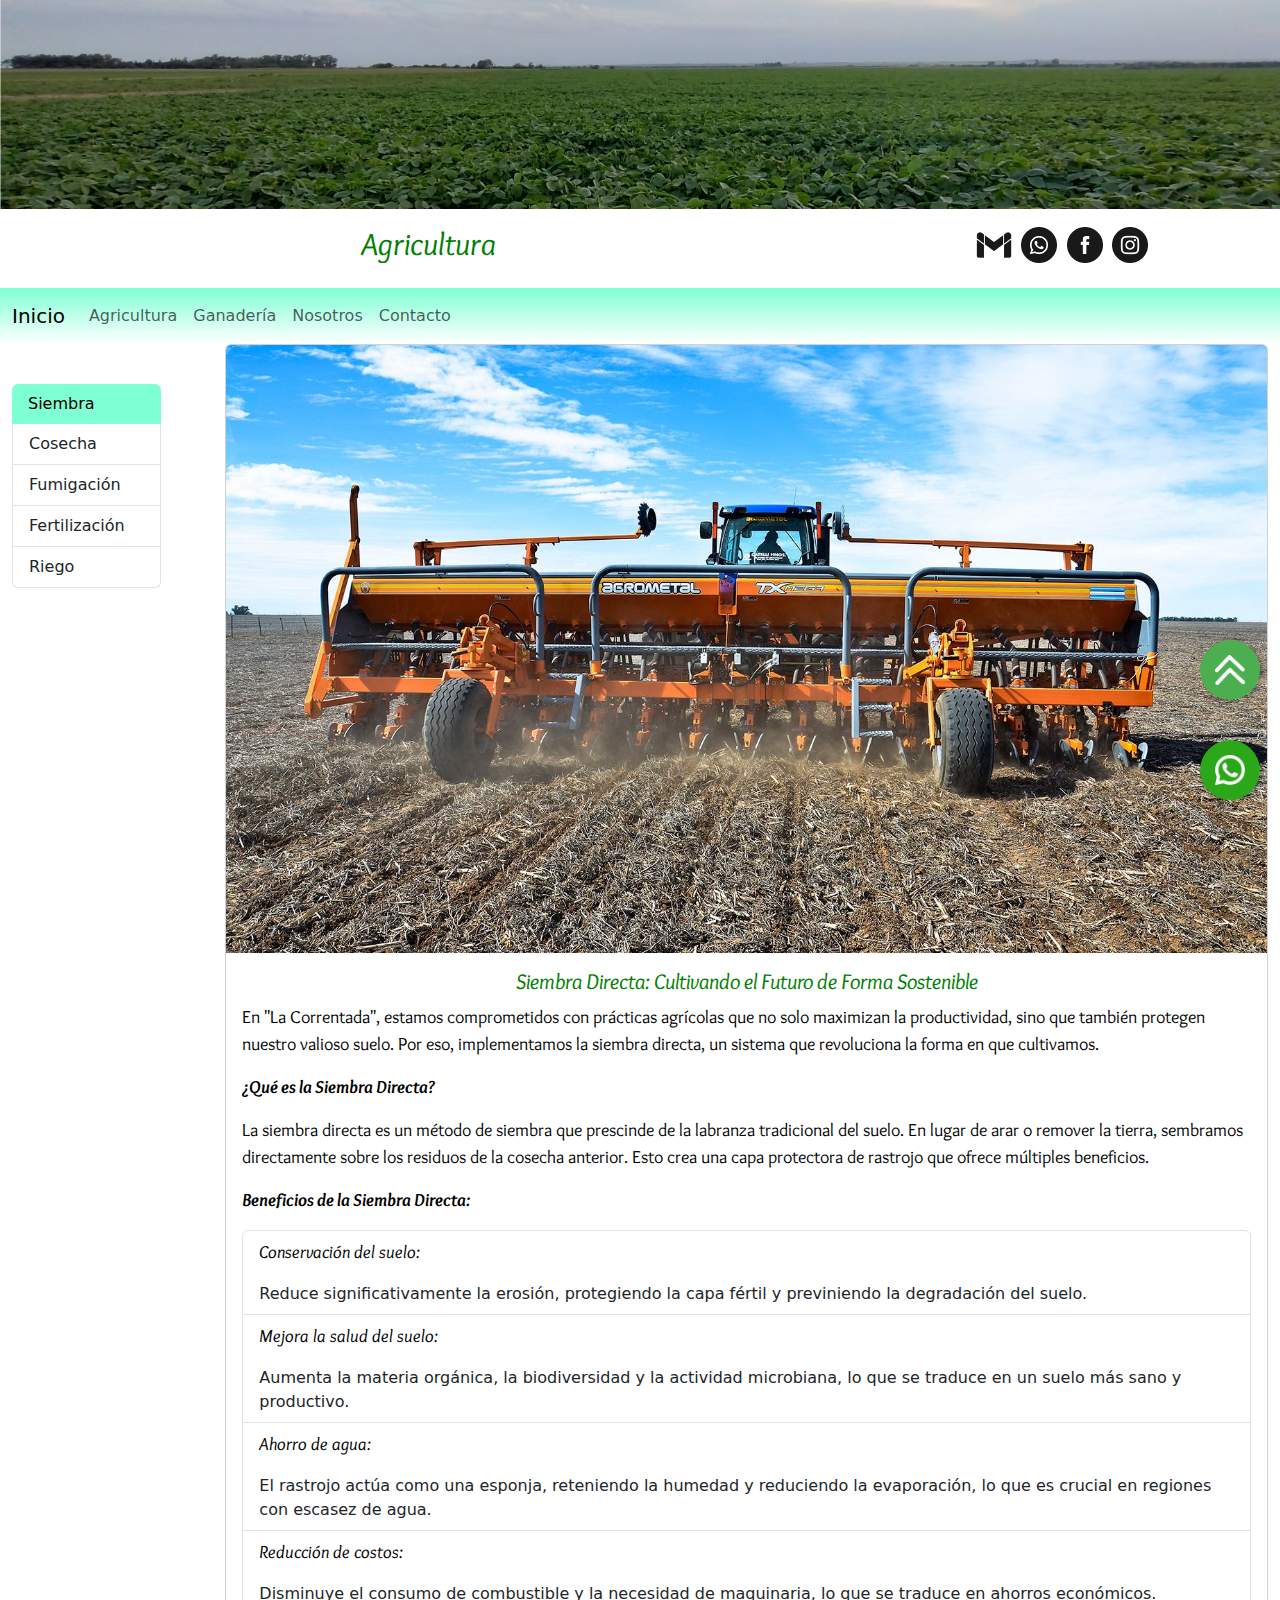
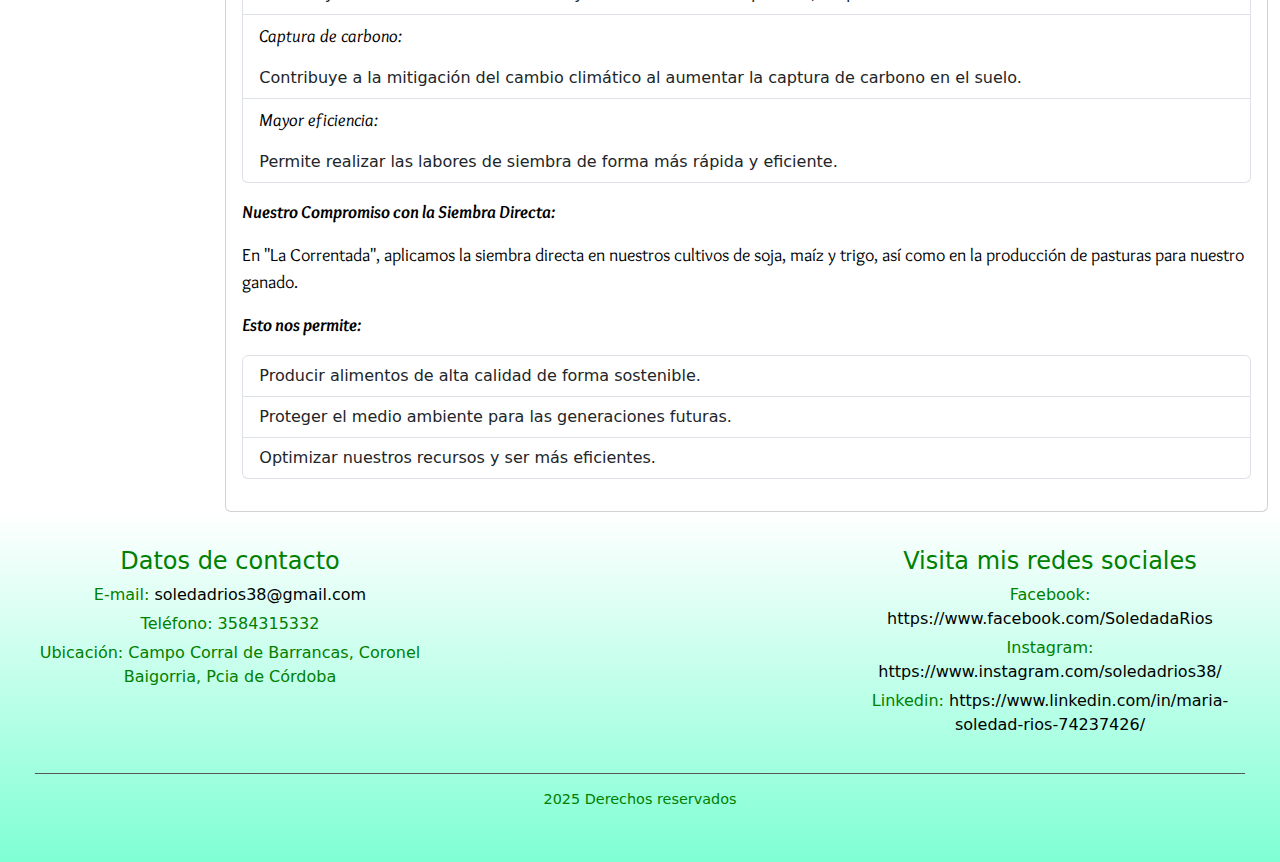
==== commit 0ec71f50: "tercer commit: se mejoro el footer, se agregaron botones de redes sociales, botones flotantes y form" ====
--- a/pages/agricultura.html
+++ b/pages/agricultura.html
@@ -16,7 +16,19 @@
 <body>
     <header>
         <img src="../img/banner.jpg" class="img-fluid" alt="...">
-        <h1>Agricultura</h1>
+        <div class="container-fluid p-3 text-center">
+          <div class="row">
+            <div class="col-lg-8 ms-lg-auto">
+              <h1>Agricultura</h1> 
+            </div>
+            <div class="col-lg-4 align-content-lg-around">
+              <a href="mailto:soledadrios38@gmail.com" class="icono-enlacemail "></a>
+              <a href="https://wa.me/5493584315332" class="icono-enlacewhat "></a>
+              <a href="https://www.facebook.com/SoledadaRios" class="icono-enlaceface"></a>
+              <a href="https://www.instagram.com/soledadrios38/" class="icono-enlaceinsta"></a>
+            </div>
+          </div>
+        </div>
         
         <nav class="navbar navbar-expand-lg X' menu__principal">
           <div class="container-fluid">
@@ -47,7 +59,7 @@
 
     <main>
 
-        <div class="container">
+        <div class="container-fluid">
           <div class="row">
             <div class="col-md-4  col-xl-2">
               <div class="list-group lista" id="list-tab" role="tablist" >
@@ -327,6 +339,12 @@
               </div>
             </div>
           </div>
+          <a href="https://wa.me/3584315332" class="whatsapp-flotante" target="_blank">
+            <img src="../img/whatsapp.png" alt="Chatear por WhatsApp">
+          </a>
+          <a href="#" class="arriba" target="_blank">
+            <img src="../img/flecha-hacia-arriba.png" alt="subir">
+          </a>
         </div>
 
     </main>
@@ -335,18 +353,25 @@
       <div class="contenedor">
         <div class="contacto">
           <h4>Datos de contacto</h4>
-          <p >E-mail: <a href="mailto:soledadrios38@gmail.com">soledadrios38@gmail.com</a></p>
-          <p>Teléfono: 3584315332</p>
+          <ul>
+            <li>E-mail: <a href="mailto:soledadrios38@gmail.com">soledadrios38@gmail.com</a></li>
+            <li>Teléfono: 3584315332</li>
+            <li>Ubicación: Campo Corral de Barrancas, Coronel Baigorria, Pcia de Córdoba</li>
+
+          </ul>
         </div>
 
         <div class="redes">
           <h4>Visita mis redes sociales</h4>
-          <p>Facebook: <a href="https://www.facebook.com/SoledadaRios">https://www.facebook.com/SoledadaRios</a></p>
-          <p>Instagram: <a href="https://www.instagram.com/soledadrios38/">https://www.instagram.com/soledadrios38/</a></p>
+          <ul>
+            <li>Facebook: <a href="https://www.facebook.com/SoledadaRios">https://www.facebook.com/SoledadaRios</a></li>
+            <li>Instagram: <a href="https://www.instagram.com/soledadrios38/">https://www.instagram.com/soledadrios38/</a></li>
+            <li>Linkedin:  <a href="https://www.linkedin.com/in/maria-soledad-rios-74237426/">https://www.linkedin.com/in/maria-soledad-rios-74237426/</a></li>
+          </ul>
         </div>
 
         <div class="derecho">
-            <h5>2025 Derechos reservados</h5>
+            <p>2025 Derechos reservados</p>
         </div>
       </div>
       </footer>
--- a/css/style.css
+++ b/css/style.css
@@ -2,71 +2,60 @@
 /*@use './styles/_variables';
 @use './styles/_font';*/
 footer {
+  background-image: linear-gradient(to top, aquamarine, white);
+  color: green;
   padding: 20px;
-  position: sticky;
-  background-image: linear-gradient(to top, aquamarine, white);
-}
-footer .contacto p {
-  font-family: "Overlock", serif;
-  font-weight: 700;
-  font-style: normal;
-  color: green;
-  text-align: left;
-  font-size: small;
-}
-footer .contacto h4 {
-  font-family: "Overlock", serif;
-  font-weight: 700;
-  font-style: normal;
-  color: green;
-  text-align: left;
-  font-size: large;
-}
-footer .redes p {
-  font-family: "Overlock", serif;
-  font-weight: 700;
-  font-style: normal;
-  color: green;
-  text-align: rigth;
-  font-size: small;
-}
-footer .redes h4 {
-  font-family: "Overlock", serif;
-  font-weight: 700;
-  font-style: normal;
-  color: green;
-  text-align: rigth;
-  font-size: large;
-}
-footer h5 {
-  font-family: "Overlock", serif;
-  font-weight: 700;
-  font-style: normal;
-  color: green;
   text-align: center;
-  font-size: large;
-}
-@media (min-width: 750px) {
+}
+footer .contenedor {
+  display: grid;
+  gap: 20px;
+  padding: 20px;
+  grid-template-areas: "contacto" "redes" "derecho";
+}
+footer .contenedor .contacto {
+  grid-area: contacto;
+}
+footer .contenedor .redes {
+  grid-area: redes;
+}
+footer .contenedor .derecho {
+  grid-area: derecho;
+}
+footer .contenedor {
+  padding: 15px;
+}
+footer .contenedor h3 {
+  margin-top: 0;
+  margin-bottom: 10px;
+  color: black;
+}
+footer .contenedor ul {
+  list-style: none;
+  padding: 0;
+}
+footer .contenedor ul li {
+  margin-bottom: 5px;
+}
+footer .contenedor a {
+  color: black;
+  text-decoration: none;
+}
+footer .derecho {
+  padding-top: 15px;
+  border-top: 1px solid #555;
+  font-size: 0.9em;
+}
+@media (min-width: 576px) and (max-width: 992px) {
   footer .contenedor {
-    display: grid;
     grid-template-columns: 1fr 1fr;
-    grid-template-rows: 100px auto;
     grid-template-areas: "contacto redes" "derecho derecho";
-    column-gap: 20px;
-    row-gap: 10px;
   }
-  footer .contacto {
-    grid-area: contacto;
-    text-align: left;
-    margin: 20px;
-  }
-  footer .redes {
-    grid-area: redes;
-    text-align: right;
-    margin: 20px;
-  }
-  footer .derecho {
-    grid-area: derecho;
+}
+@media (min-width: 992px) {
+  footer .contenedor {
+    grid-template-columns: repeat(auto-fit, minmax(200px, 1fr));
+    grid-template-areas: "contacto none redes" "derecho derecho derecho";
     text-align: center;
   }
 }
@@ -82,38 +71,73 @@
 header .menu__principal {
   background-image: linear-gradient(to bottom, aquamarine, white);
 }
-
-main .p__principal {
-  font-family: "Overlock", serif;
-  font-weight: 1200;
-  font-style: italic;
-  color: green;
-  text-align: left;
-  font-size: 20px;
-  padding: 20px;
-}
-@media (min-width: 1200px) {
-  main .p__principal {
-    font-family: "Overlock", serif;
-    font-weight: 1200;
-    font-style: italic;
-    color: green;
-    text-align: left;
-    font-size: 22px;
-    padding: 20px;
-  }
-}
-@media (min-width: 1400px) {
-  main .p__principal {
-    font-family: "Overlock", serif;
-    font-weight: 1200;
-    font-style: italic;
-    color: green;
-    text-align: left;
-    font-size: 24px;
-    padding: 20px;
-  }
-}
+header .icono-enlacemail {
+  display: inline-block; /* O block, según tu diseño */
+  width: 40px; /* Ancho del icono */
+  height: 10px; /* Alto del icono */
+  background-image: url("../../img/gmail2.png");
+  background-repeat: no-repeat;
+  background-size: contain; /* Ajusta el tamaño del icono dentro del contenedor */
+  text-indent: -9999px; /* Oculta cualquier texto dentro del enlace */
+  overflow: hidden; /* Asegura que el texto oculto no cause problemas */
+  padding: 18px;
+  opacity: 0.9;
+}
+header .icono-enlacemail:hover {
+  opacity: 0.5;
+}
+header .icono-enlacewhat {
+  display: inline-block; /* O block, según tu diseño */
+  width: 40px; /* Ancho del icono */
+  height: 10px; /* Alto del icono */
+  background-image: url("../../img/whatapps2.png");
+  background-repeat: no-repeat;
+  background-size: contain; /* Ajusta el tamaño del icono dentro del contenedor */
+  text-indent: -9999px; /* Oculta cualquier texto dentro del enlace */
+  overflow: hidden; /* Asegura que el texto oculto no cause problemas */
+  padding: 18px;
+  opacity: 0.9;
+}
+header .icono-enlacewhat:hover {
+  opacity: 0.5;
+}
+header .icono-enlaceface {
+  display: inline-block; /* O block, según tu diseño */
+  width: 40px; /* Ancho del icono */
+  height: 10px; /* Alto del icono */
+  background-image: url("../../img/facebook2.png");
+  background-repeat: no-repeat;
+  background-size: contain; /* Ajusta el tamaño del icono dentro del contenedor */
+  text-indent: -9999px; /* Oculta cualquier texto dentro del enlace */
+  overflow: hidden; /* Asegura que el texto oculto no cause problemas */
+  padding: 18px;
+  opacity: 0.9;
+}
+header .icono-enlaceface:hover {
+  opacity: 0.5;
+}
+header .icono-enlaceinsta {
+  display: inline-block; /* O block, según tu diseño */
+  width: 40px; /* Ancho del icono */
+  height: 10px; /* Alto del icono */
+  background-image: url("../../img/instagram2.png");
+  background-repeat: no-repeat;
+  background-size: contain; /* Ajusta el tamaño del icono dentro del contenedor */
+  text-indent: -9999px; /* Oculta cualquier texto dentro del enlace */
+  overflow: hidden; /* Asegura que el texto oculto no cause problemas */
+  padding: 18px;
+  opacity: 0.9;
+}
+header .icono-enlaceinsta:hover {
+  opacity: 0.5;
+}
+header .nav-item:hover {
+  background-color: aquamarine;
+}
+header .navbar-brand:hover {
+  background-color: aquamarine;
+}
+
 main .zoom {
   overflow: hidden;
 }
@@ -189,6 +213,54 @@
   height: auto; /* Ejemplo para generar scroll */
 }
 
+.whatsapp-flotante {
+  position: fixed; /* Lo fija a la ventana del navegador */
+  bottom: 100px; /* Distancia desde la parte inferior */
+  right: 20px; /* Distancia desde la derecha */
+  z-index: 9999; /* Asegura que esté por encima de otros elementos */
+  display: block;
+  width: 60px; /* Ancho del botón */
+  height: 60px; /* Alto del botón */
+  border-radius: 50%; /* Lo hace circular */
+  overflow: hidden; /* Oculta cualquier contenido que se salga del círculo */
+  box-shadow: 2px 2px 5px rgba(0, 0, 0, 0.3); /* Sombra opcional */
+}
+
+.whatsapp-flotante img {
+  width: 100%;
+  height: 100%;
+  object-fit: cover; /* Ajusta la imagen al tamaño del contenedor */
+}
+
+/* Opcional: Animación al pasar el ratón */
+.whatsapp-flotante:hover {
+  opacity: 0.8;
+}
+
+.arriba {
+  position: fixed; /* Lo fija a la ventana del navegador */
+  bottom: 200px; /* Distancia desde la parte inferior */
+  right: 20px; /* Distancia desde la derecha */
+  z-index: 9999; /* Asegura que esté por encima de otros elementos */
+  display: block;
+  width: 60px; /* Ancho del botón */
+  height: 60px; /* Alto del botón */
+  border-radius: 50%; /* Lo hace circular */
+  overflow: hidden; /* Oculta cualquier contenido que se salga del círculo */
+  box-shadow: 2px 2px 5px rgba(0, 0, 0, 0.3); /* Sombra opcional */
+}
+
+.arriba img {
+  width: 100%;
+  height: 100%;
+  object-fit: cover; /* Ajusta la imagen al tamaño del contenedor */
+}
+
+/* Opcional: Animación al pasar el ratón */
+.arriba:hover {
+  opacity: 0.8;
+}
+
 /*
 header{
     h1{
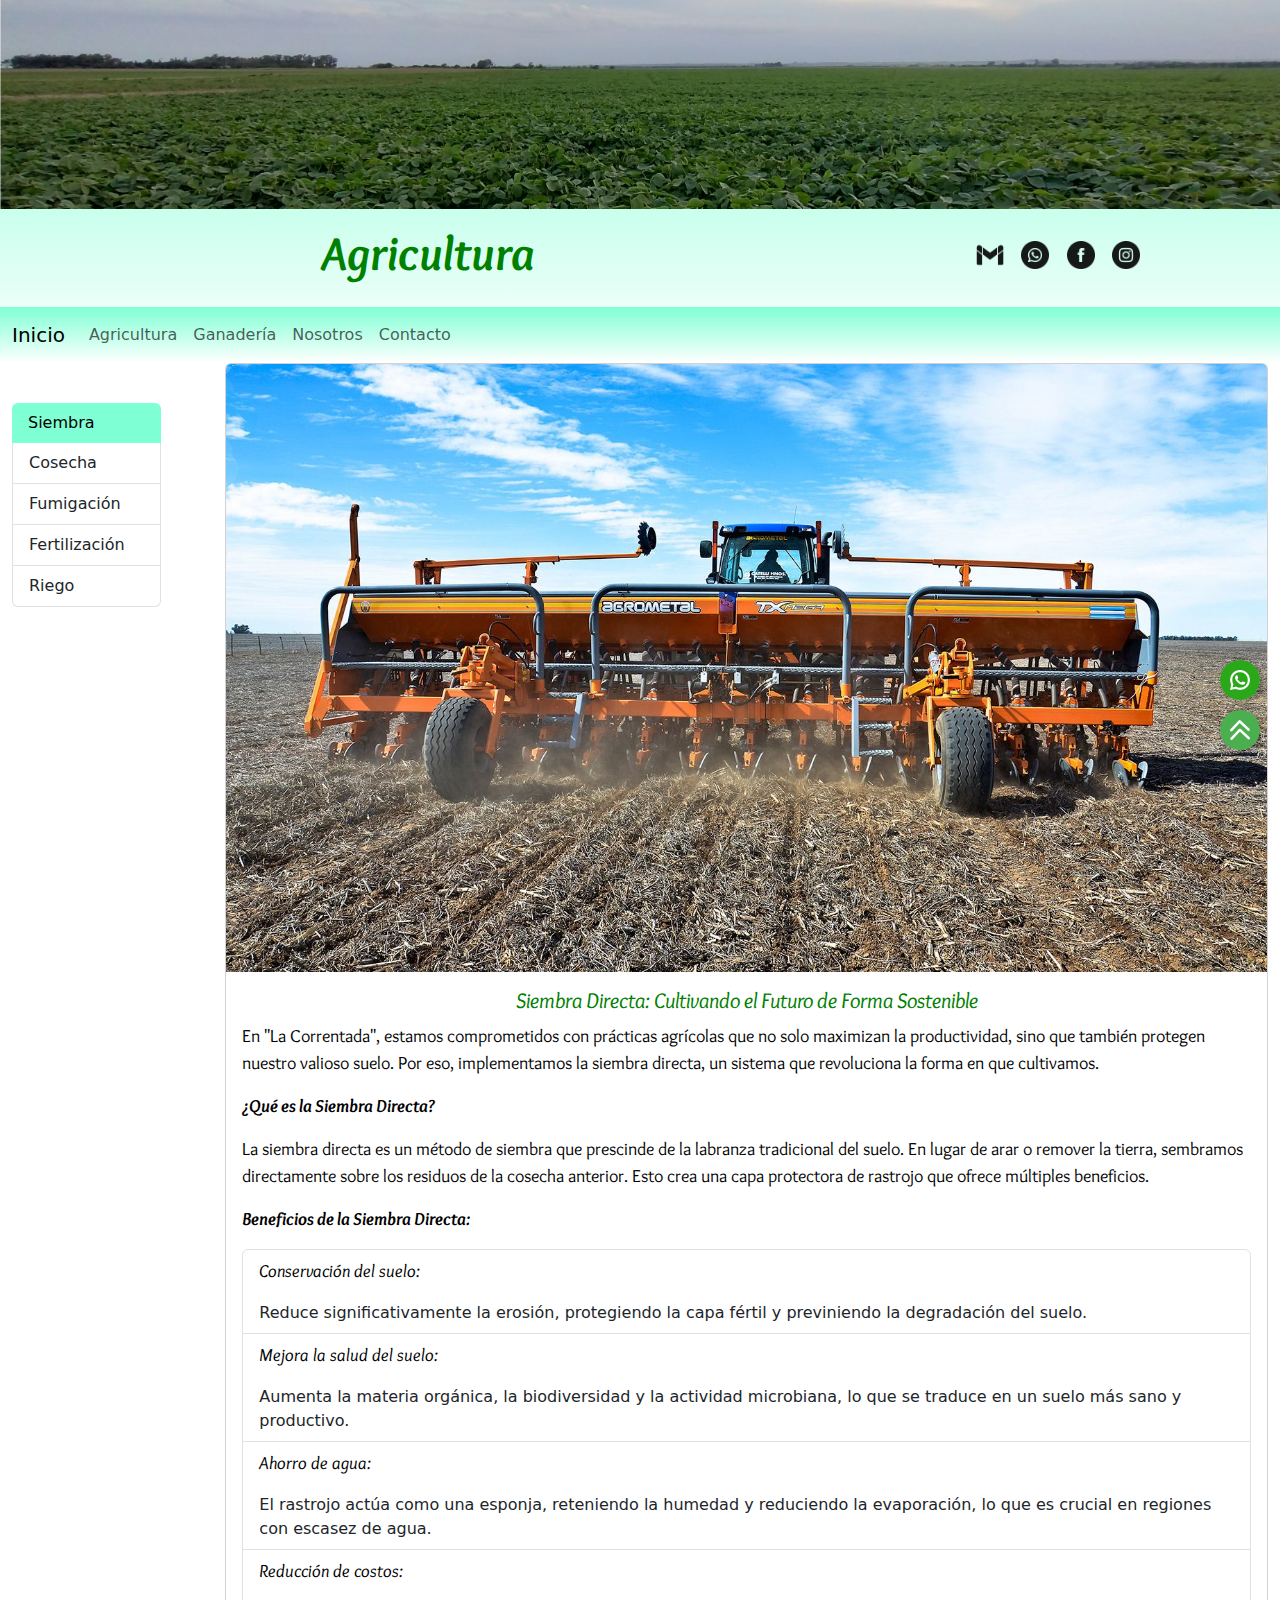
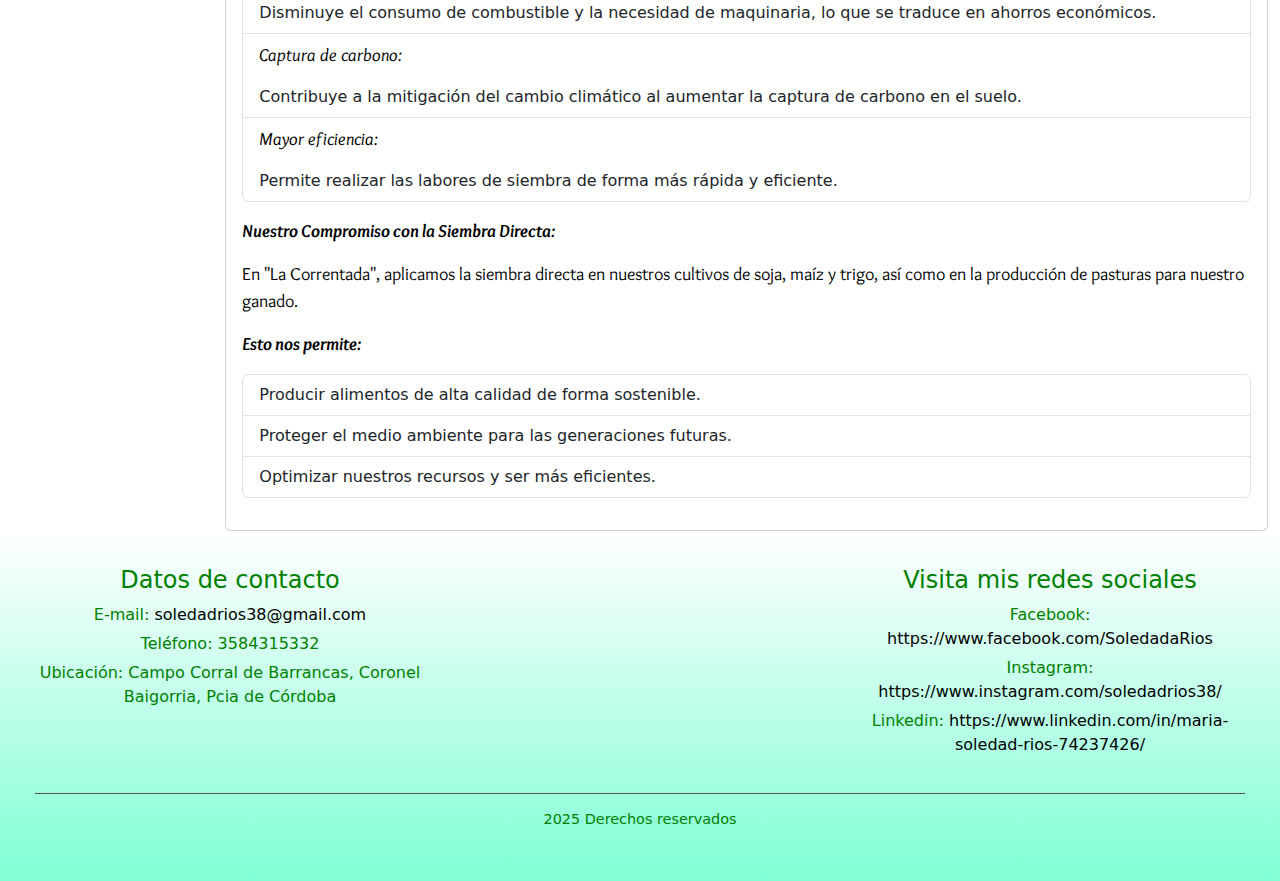
==== commit d1a0df91: "cuarto commit: se realizo un mixin para los botones flotantes, se mejoro el formate del header" ====
--- a/pages/agricultura.html
+++ b/pages/agricultura.html
@@ -342,7 +342,7 @@
           <a href="https://wa.me/3584315332" class="whatsapp-flotante" target="_blank">
             <img src="../img/whatsapp.png" alt="Chatear por WhatsApp">
           </a>
-          <a href="#" class="arriba" target="_blank">
+          <a href="#" class="arriba">
             <img src="../img/flecha-hacia-arriba.png" alt="subir">
           </a>
         </div>
--- a/css/style.css
+++ b/css/style.css
@@ -60,13 +60,16 @@
   }
 }
 
+header {
+  background-image: linear-gradient(to bottom, aquamarine, white);
+}
 header h1 {
   font-family: "Overlock", serif;
-  font-weight: 1200;
-  font-style: italic;
-  color: green;
-  text-align: center;
-  font-size: xx-large;
+  font-weight: bolder;
+  font-style: italic;
+  color: green;
+  text-align: center;
+  font-size: xxx-large;
 }
 header .menu__principal {
   background-image: linear-gradient(to bottom, aquamarine, white);
@@ -80,7 +83,7 @@
   background-size: contain; /* Ajusta el tamaño del icono dentro del contenedor */
   text-indent: -9999px; /* Oculta cualquier texto dentro del enlace */
   overflow: hidden; /* Asegura que el texto oculto no cause problemas */
-  padding: 18px;
+  padding: 14px;
   opacity: 0.9;
 }
 header .icono-enlacemail:hover {
@@ -95,7 +98,7 @@
   background-size: contain; /* Ajusta el tamaño del icono dentro del contenedor */
   text-indent: -9999px; /* Oculta cualquier texto dentro del enlace */
   overflow: hidden; /* Asegura que el texto oculto no cause problemas */
-  padding: 18px;
+  padding: 14px;
   opacity: 0.9;
 }
 header .icono-enlacewhat:hover {
@@ -110,7 +113,7 @@
   background-size: contain; /* Ajusta el tamaño del icono dentro del contenedor */
   text-indent: -9999px; /* Oculta cualquier texto dentro del enlace */
   overflow: hidden; /* Asegura que el texto oculto no cause problemas */
-  padding: 18px;
+  padding: 14px;
   opacity: 0.9;
 }
 header .icono-enlaceface:hover {
@@ -125,7 +128,7 @@
   background-size: contain; /* Ajusta el tamaño del icono dentro del contenedor */
   text-indent: -9999px; /* Oculta cualquier texto dentro del enlace */
   overflow: hidden; /* Asegura que el texto oculto no cause problemas */
-  padding: 18px;
+  padding: 14px;
   opacity: 0.9;
 }
 header .icono-enlaceinsta:hover {
@@ -215,195 +218,48 @@
 
 .whatsapp-flotante {
   position: fixed; /* Lo fija a la ventana del navegador */
-  bottom: 100px; /* Distancia desde la parte inferior */
+  bottom: 200px; /* Distancia desde la parte inferior */
   right: 20px; /* Distancia desde la derecha */
   z-index: 9999; /* Asegura que esté por encima de otros elementos */
   display: block;
-  width: 60px; /* Ancho del botón */
-  height: 60px; /* Alto del botón */
+  width: 40px; /* Ancho del botón */
+  height: 40px; /* Alto del botón */
   border-radius: 50%; /* Lo hace circular */
   overflow: hidden; /* Oculta cualquier contenido que se salga del círculo */
   box-shadow: 2px 2px 5px rgba(0, 0, 0, 0.3); /* Sombra opcional */
 }
-
 .whatsapp-flotante img {
   width: 100%;
   height: 100%;
   object-fit: cover; /* Ajusta la imagen al tamaño del contenedor */
 }
 
-/* Opcional: Animación al pasar el ratón */
+/*Animación al pasar el ratón */
 .whatsapp-flotante:hover {
   opacity: 0.8;
 }
 
 .arriba {
   position: fixed; /* Lo fija a la ventana del navegador */
-  bottom: 200px; /* Distancia desde la parte inferior */
+  bottom: 150px; /* Distancia desde la parte inferior */
   right: 20px; /* Distancia desde la derecha */
   z-index: 9999; /* Asegura que esté por encima de otros elementos */
   display: block;
-  width: 60px; /* Ancho del botón */
-  height: 60px; /* Alto del botón */
+  width: 40px; /* Ancho del botón */
+  height: 40px; /* Alto del botón */
   border-radius: 50%; /* Lo hace circular */
   overflow: hidden; /* Oculta cualquier contenido que se salga del círculo */
   box-shadow: 2px 2px 5px rgba(0, 0, 0, 0.3); /* Sombra opcional */
 }
-
 .arriba img {
   width: 100%;
   height: 100%;
   object-fit: cover; /* Ajusta la imagen al tamaño del contenedor */
 }
 
-/* Opcional: Animación al pasar el ratón */
+/*Animación al pasar el ratón */
 .arriba:hover {
   opacity: 0.8;
 }
 
-/*
-header{
-    h1{
-        @include font.font-format(variables.$fonts-primary, 1200, italic, variables.$primary-color, center, xx-large);
-     }
-    .menu__principal{
-        background-image: linear-gradient(to bottom, variables.$secondary-color, white);
-    }
-
-
-}
-
-main{
-
-    .p__principal{
-        @include font.font-format(variables.$fonts-primary, 1200, italic, variables.$primary-color, left,20px);
-        padding: 20px;
-        @media (min-width: 1200px){
-
-            @include font.font-format(variables.$fonts-primary, 1200, italic, variables.$primary-color, left,22px);
-            padding: 20px;
-
-            }
-            @media (min-width: 1400px){
-
-                @include font.font-format(variables.$fonts-primary, 1200, italic, variables.$primary-color, left,24px);
-                padding: 20px;
-
-                }
-        }
-
-
-    .zoom{
-        overflow:hidden;
-        .imagen{
-            transition:0.35;
-        }
-        .imagen:hover{
-            transform:scale(2);
-        }
-    }
-
-.list-group {
-    .active{
-    background-color: variables.$secondary-color;
-    color: black;
-    border:variables.$primary-color;
-}
-}
-.card-title{
-    @include font.font-format(variables.$fonts-primary, 1200, italic, variables.$primary-color, center,22px);
-
-}
-.card-text{
-    @include font.font-format(variables.$fonts-primary, 1200, normal, black, left,18px);
-}
-
-h3{
-    @include font.font-format(variables.$fonts-primary, 1400, italic, variables.$primary-color, center,24px);
-    padding: 20px;
-}
-
-p{ @include font.font-format(variables.$fonts-primary, 1200, italic, black, left,18px);}
-}
-
-
-
-.container-anima{ 
-    padding:30px;
-    align-items: center;
-    #hermanos {
-    position: absolute;
-    transition: 0.5s;
-}
-}
- #hermanos:hover{
-    opacity:0;
- }
-
-
-
-footer{
-    padding: 20px;
-   .contacto {
-        p{
-            @include font.font-format(variables.$fonts-primary, 700, normal, variables.$primary-color, left,small);
-        }
-        h4{
-            @include font.font-format(variables.$fonts-primary, 700, normal, variables.$primary-color, left,large);
-        }
-    }
-
-    .redes {
-        p{
-            @include font.font-format(variables.$fonts-primary, 700, normal, variables.$primary-color, rigth,small);
-        }
-        h4{
-            @include font.font-format(variables.$fonts-primary, 700, normal, variables.$primary-color, rigth,large);
-        }
-
-    }
-
-   h5{
-     @include font.font-format(variables.$fonts-primary, 700, normal, variables.$primary-color, center,large);
-    }
-
-
-    background-image: linear-gradient(to top, variables.$secondary-color, white);
-
-    @media (min-width: 750px){
-        .contenedor{
-
-            display: grid;
-            grid-template-columns: 1fr 1fr;
-            grid-template-rows: 100px auto;
-            grid-template-areas:
-                "contacto redes"
-                "derecho derecho";
-            column-gap: 20px;
-            row-gap: 10px;
-        }
-
-        .contacto {
-            grid-area: contacto;
-           text-align: left;
-            margin: 20px
-
-        }
-
-        .redes {
-            grid-area: redes;
-            text-align: right;
-            margin:20px;
-        }
-
-        .derecho {
-            grid-area: derecho;
-            text-align: center;
-        }
-
-        }
-}
-
-*/
-
 /*# sourceMappingURL=style.css.map */
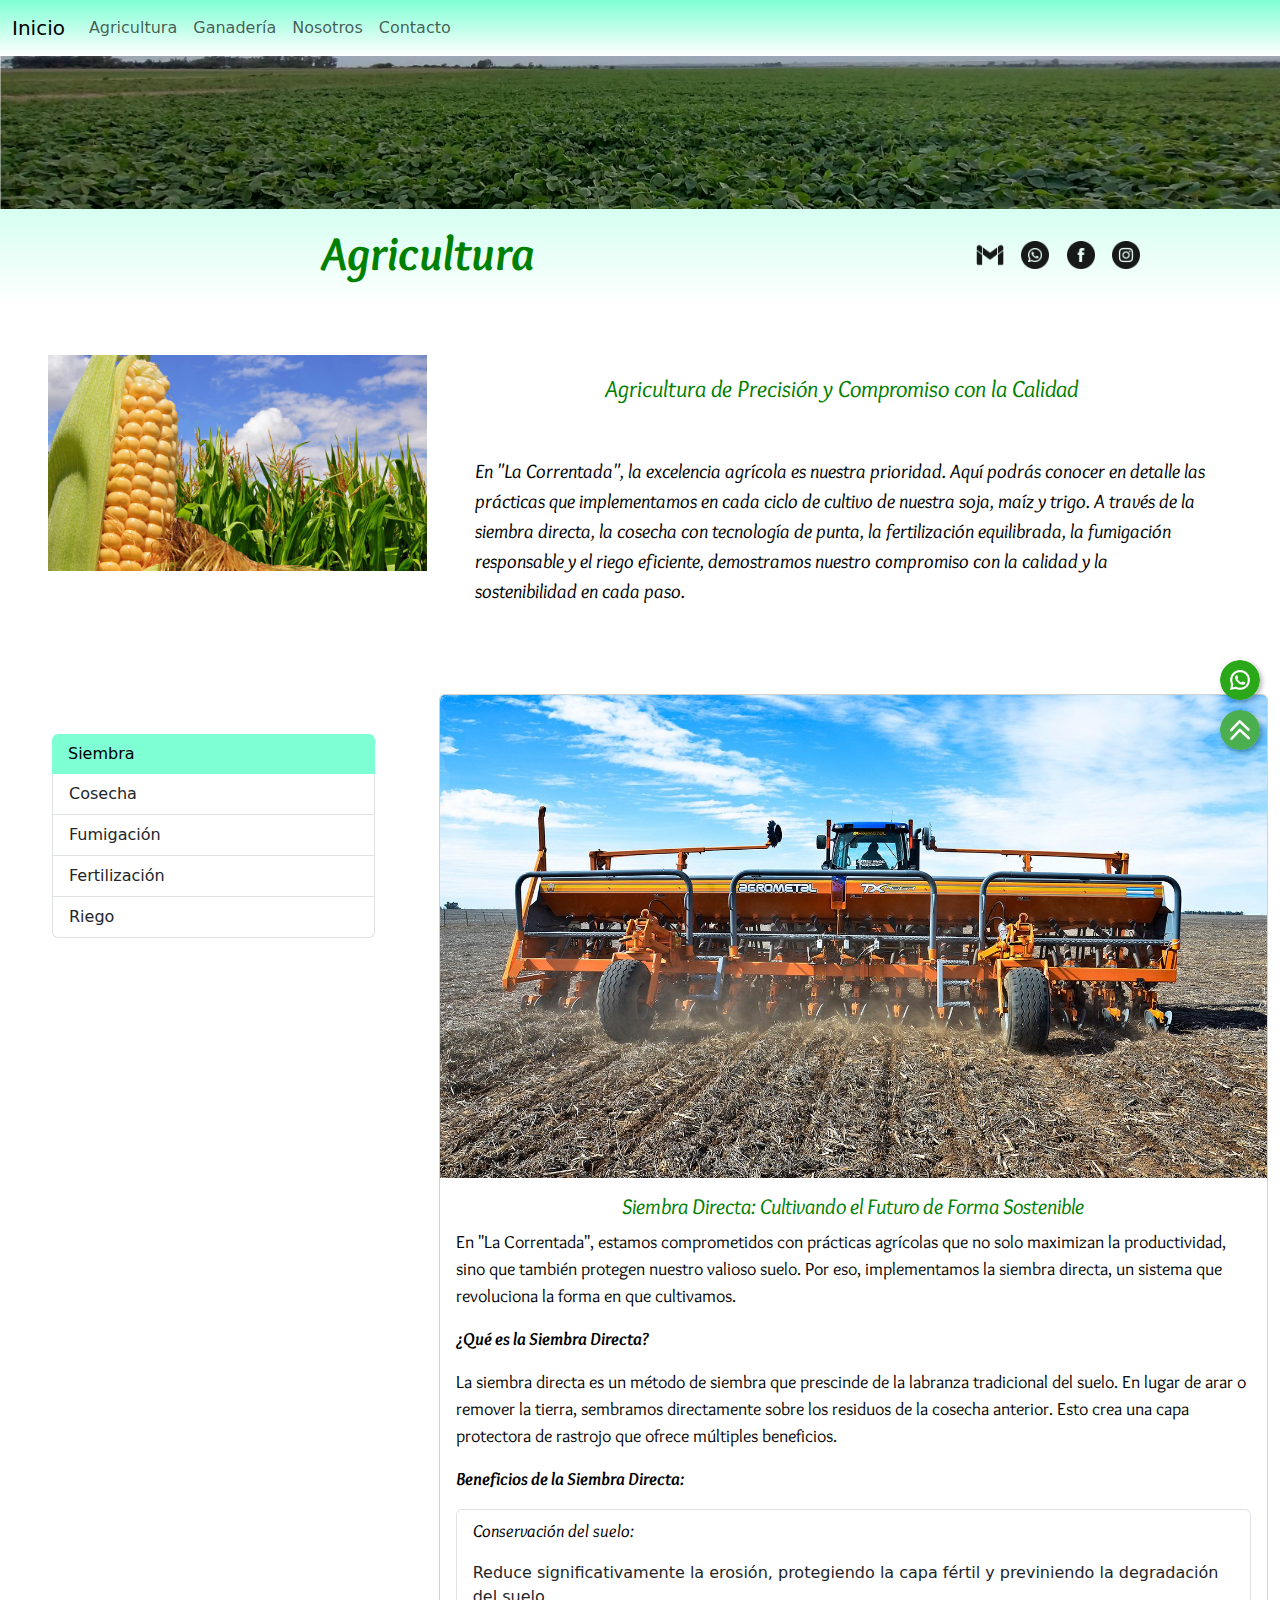
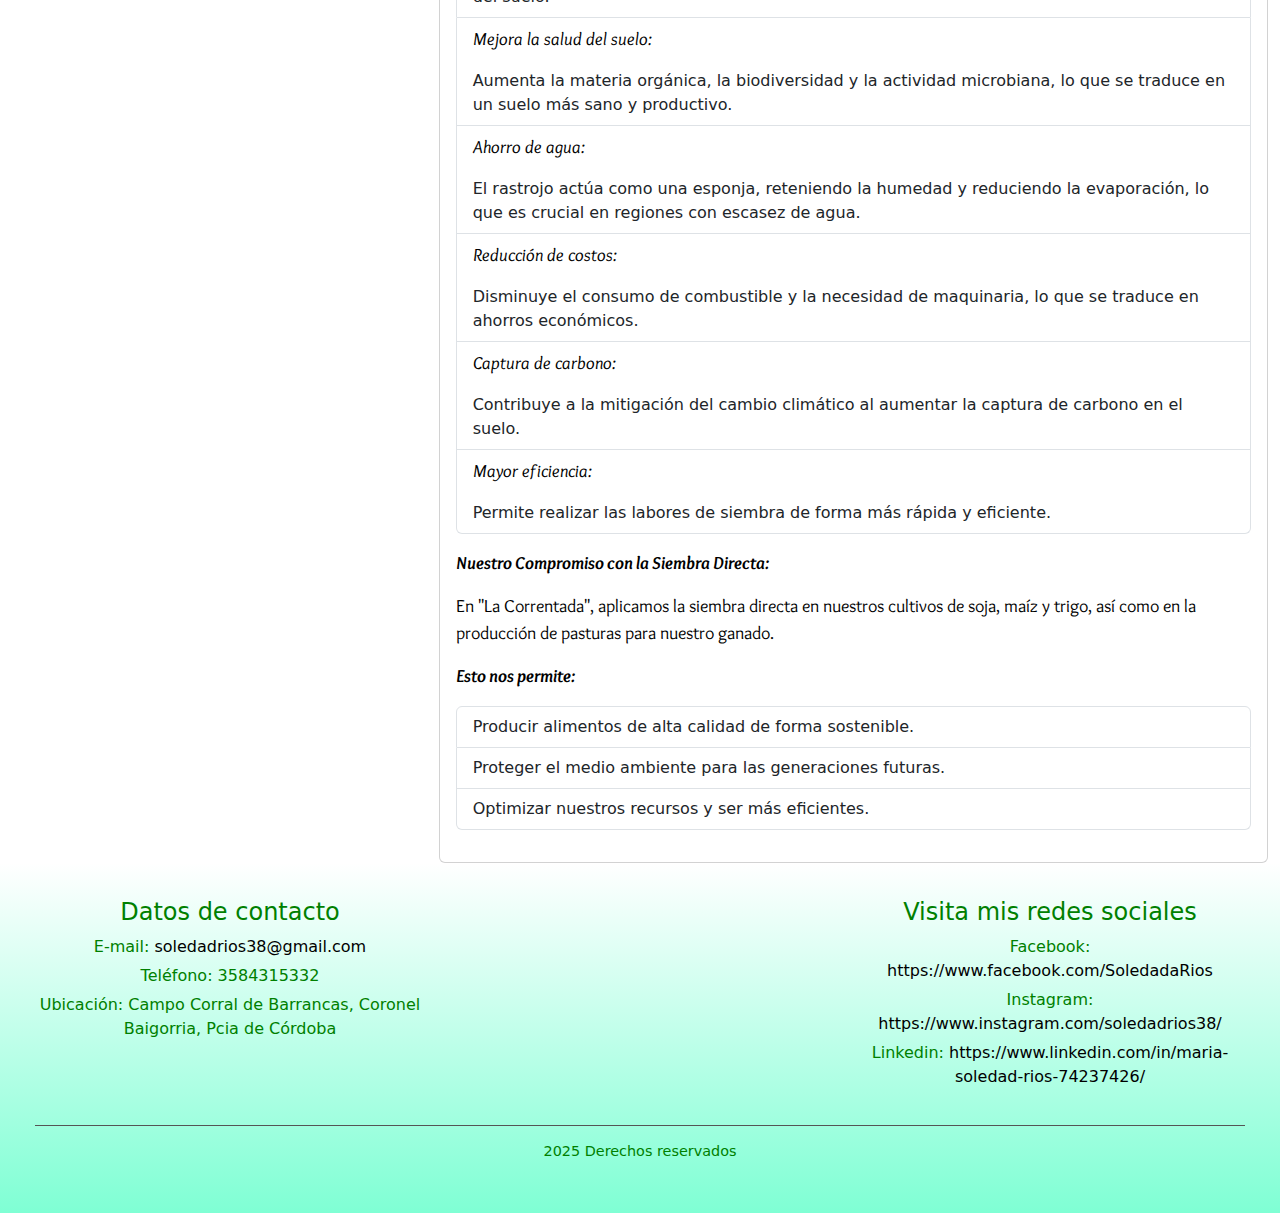
==== commit 9054ef27: "sexto commit: se agrego SEO y se completo el formato de textos" ====
--- a/pages/agricultura.html
+++ b/pages/agricultura.html
@@ -3,6 +3,11 @@
 <head>
     <meta charset="UTF-8">
     <meta name="viewport" content="width=device-width, initial-scale=1.0">
+
+    <meta name="description" content="Descubre nuestros métodos de cultivo de soja, maíz y trigo en Coronel Baigorria. Aprende sobre siembra directa, cosecha eficiente, fertilización, fumigación y riego para una producción agrícola sostenible.">
+
+    <meta name="keywords" content="cultivo soja, cultivo maíz, cultivo trigo, siembra directa, cosecha, fertilización, fumigación, riego, agricultura precisión, Coronel Baigorria">
+
     <title>Agricultura</title>
     <link rel="stylesheet" href="../css/style.css">
     <link href="https://cdn.jsdelivr.net/npm/bootstrap@5.3.3/dist/css/bootstrap.min.css" rel="stylesheet" integrity="sha384-QWTKZyjpPEjISv5WaRU9OFeRpok6YctnYmDr5pNlyT2bRjXh0JMhjY6hW+ALEwIH" crossorigin="anonymous">
@@ -15,9 +20,35 @@
 </head>
 <body>
     <header>
-        <img src="../img/banner.jpg" class="img-fluid" alt="...">
+      <nav class="navbar navbar-expand-lg X' menu__principal ">
+        <div class="container-fluid">
+          <a class="navbar-brand" href="../index.html">Inicio</a>
+          <button class="navbar-toggler" type="button" data-bs-toggle="collapse" data-bs-target="#navbarNav" aria-controls="navbarNav" aria-expanded="false" aria-label="Toggle navigation">
+            <span class="navbar-toggler-icon"></span>
+          </button>
+          <div class="collapse navbar-collapse" id="navbarNav">
+            <ul class="navbar-nav">
+              <li class="nav-item">
+                <a class="nav-link" href="#">Agricultura</a>
+              </li>
+              <li class="nav-item">
+                <a class="nav-link" href="../pages/ganaderia.html">Ganadería</a>
+              </li>
+              <li class="nav-item">
+                <a class="nav-link" href="../pages/nosotros.html">Nosotros</a>
+              </li>
+              <li class="nav-item">
+                <a class="nav-link" href="../pages/contacto.html">Contacto</a>
+              </li>
+              
+            </ul>
+          </div>
+        </div>
+      </nav>
+        <img src="../img/banner.jpg" class="img-fluid" alt="soja">
         <div class="container-fluid p-3 text-center">
           <div class="row">
+
             <div class="col-lg-8 ms-lg-auto">
               <h1>Agricultura</h1> 
             </div>
@@ -30,38 +61,25 @@
           </div>
         </div>
         
-        <nav class="navbar navbar-expand-lg X' menu__principal">
-          <div class="container-fluid">
-            <a class="navbar-brand" href="../index.html">Inicio</a>
-            <button class="navbar-toggler" type="button" data-bs-toggle="collapse" data-bs-target="#navbarNav" aria-controls="navbarNav" aria-expanded="false" aria-label="Toggle navigation">
-              <span class="navbar-toggler-icon"></span>
-            </button>
-            <div class="collapse navbar-collapse" id="navbarNav">
-              <ul class="navbar-nav">
-                <li class="nav-item">
-                  <a class="nav-link" href="#">Agricultura</a>
-                </li>
-                <li class="nav-item">
-                  <a class="nav-link" href="../pages/ganaderia.html">Ganadería</a>
-                </li>
-                <li class="nav-item">
-                  <a class="nav-link" href="../pages/nosotros.html">Nosotros</a>
-                </li>
-                <li class="nav-item">
-                  <a class="nav-link" href="../pages/contacto.html">Contacto</a>
-                </li>
-                
-              </ul>
+       
+    </header>
+
+    <main>
+        <div class="container-fluid p-xl-5">
+          <div class="row">
+            <div class="col-xl-4">
+              <img src="../img/maiz.jpg" class="img-fluid"  alt="maiz">
+            </div>
+            <div class="col-xl-8">
+              <h3>Agricultura de Precisión y Compromiso con la Calidad 
+                </h3>
+              <p class="fs-5 p-xl-4">En "La Correntada", la excelencia agrícola es nuestra prioridad. Aquí podrás conocer en detalle las prácticas que implementamos en cada ciclo de cultivo de nuestra soja, maíz y trigo. A través de la siembra directa, la cosecha con tecnología de punta, la fertilización equilibrada, la fumigación responsable y el riego eficiente, demostramos nuestro compromiso con la calidad y la sostenibilidad en cada paso.</p>
             </div>
           </div>
-        </nav>
-    </header>
-
-    <main>
-
+        </div>
         <div class="container-fluid">
-          <div class="row">
-            <div class="col-md-4  col-xl-2">
+          <div class="row justify-content-evenly">
+            <div class=" col-lg-4 col-md-4">
               <div class="list-group lista" id="list-tab" role="tablist" >
 
                 <a class="list-group-item list-group-item-action active" id="list-siembra-list" data-bs-toggle="list" href="#list-siembra" role="tab" aria-controls="list-siembra">Siembra</a>
@@ -77,7 +95,7 @@
             </div>
             </div>
 
-            <div class="col-md-8 col-xl-10 contenido">
+            <div class="col-lg-8 col-md-8 contenido">
               <div class="tab-content" id="nav-tabContent">
 
                 <div class="tab-pane fade show active" id="list-siembra" role="tabpanel" aria-labelledby="list-siembra-list">
--- a/css/style.css
+++ b/css/style.css
@@ -72,6 +72,10 @@
   font-size: xxx-large;
 }
 header .menu__principal {
+  position: fixed;
+  top: 0;
+  width: 100%;
+  z-index: 100;
   background-image: linear-gradient(to bottom, aquamarine, white);
 }
 header .icono-enlacemail {
@@ -141,6 +145,10 @@
   background-color: aquamarine;
 }
 
+main {
+  /*Animación al pasar el ratón */
+  /*Animación al pasar el ratón */
+}
 main .zoom {
   overflow: hidden;
 }
@@ -188,35 +196,19 @@
   text-align: left;
   font-size: 18px;
 }
-
-.container-anima {
-  padding: 30px;
-  align-items: center;
-}
-.container-anima #hermanos {
-  position: absolute;
-  transition: 0.5s;
-}
-
-#hermanos:hover {
-  opacity: 0;
-}
-
-.lista {
-  padding: 40px;
-  position: sticky;
-  top: 40px; /* Asegura que se pegue a la parte superior */
-  background-color: white; /* O el color de fondo que prefieras */
-  z-index: 100; /* Asegura que esté por encima del contenido */
-  /* Otros estilos para la barra de navegación */
-}
-
-.contenido {
-  /* Estilos para el contenido principal */
+@media (min-width: 768px) {
+  main .lista {
+    padding: 40px;
+    position: sticky;
+    top: 70px; /* Asegura que se pegue a la parte superior */
+    background-color: white; /* O el color de fondo que prefieras */
+    z-index: 100; /* Asegura que esté por encima del contenido */
+  }
+}
+main .contenido {
   height: auto; /* Ejemplo para generar scroll */
 }
-
-.whatsapp-flotante {
+main .whatsapp-flotante {
   position: fixed; /* Lo fija a la ventana del navegador */
   bottom: 200px; /* Distancia desde la parte inferior */
   right: 20px; /* Distancia desde la derecha */
@@ -228,18 +220,27 @@
   overflow: hidden; /* Oculta cualquier contenido que se salga del círculo */
   box-shadow: 2px 2px 5px rgba(0, 0, 0, 0.3); /* Sombra opcional */
 }
-.whatsapp-flotante img {
+main .whatsapp-flotante img {
   width: 100%;
   height: 100%;
   object-fit: cover; /* Ajusta la imagen al tamaño del contenedor */
 }
-
-/*Animación al pasar el ratón */
-.whatsapp-flotante:hover {
+@media (max-width: 768px) {
+  main .whatsapp-flotante img {
+    bottom: 15px;
+    right: 15px;
+  }
+}
+@media (max-width: 480px) {
+  main .whatsapp-flotante img {
+    bottom: 10px;
+    right: 10px;
+  }
+}
+main .whatsapp-flotante:hover {
   opacity: 0.8;
 }
-
-.arriba {
+main .arriba {
   position: fixed; /* Lo fija a la ventana del navegador */
   bottom: 150px; /* Distancia desde la parte inferior */
   right: 20px; /* Distancia desde la derecha */
@@ -251,15 +252,31 @@
   overflow: hidden; /* Oculta cualquier contenido que se salga del círculo */
   box-shadow: 2px 2px 5px rgba(0, 0, 0, 0.3); /* Sombra opcional */
 }
-.arriba img {
+main .arriba img {
   width: 100%;
   height: 100%;
   object-fit: cover; /* Ajusta la imagen al tamaño del contenedor */
 }
-
-/*Animación al pasar el ratón */
-.arriba:hover {
+@media (max-width: 768px) {
+  main .arriba img {
+    bottom: 15px;
+    right: 15px;
+  }
+}
+@media (max-width: 480px) {
+  main .arriba img {
+    bottom: 10px;
+    right: 10px;
+  }
+}
+main .arriba:hover {
   opacity: 0.8;
 }
 
+@media (max-width: 768px) {
+  body {
+    padding-top: 80px; /* Ajusta este valor a la altura de tu navbar en móviles */
+  }
+}
+
 /*# sourceMappingURL=style.css.map */
